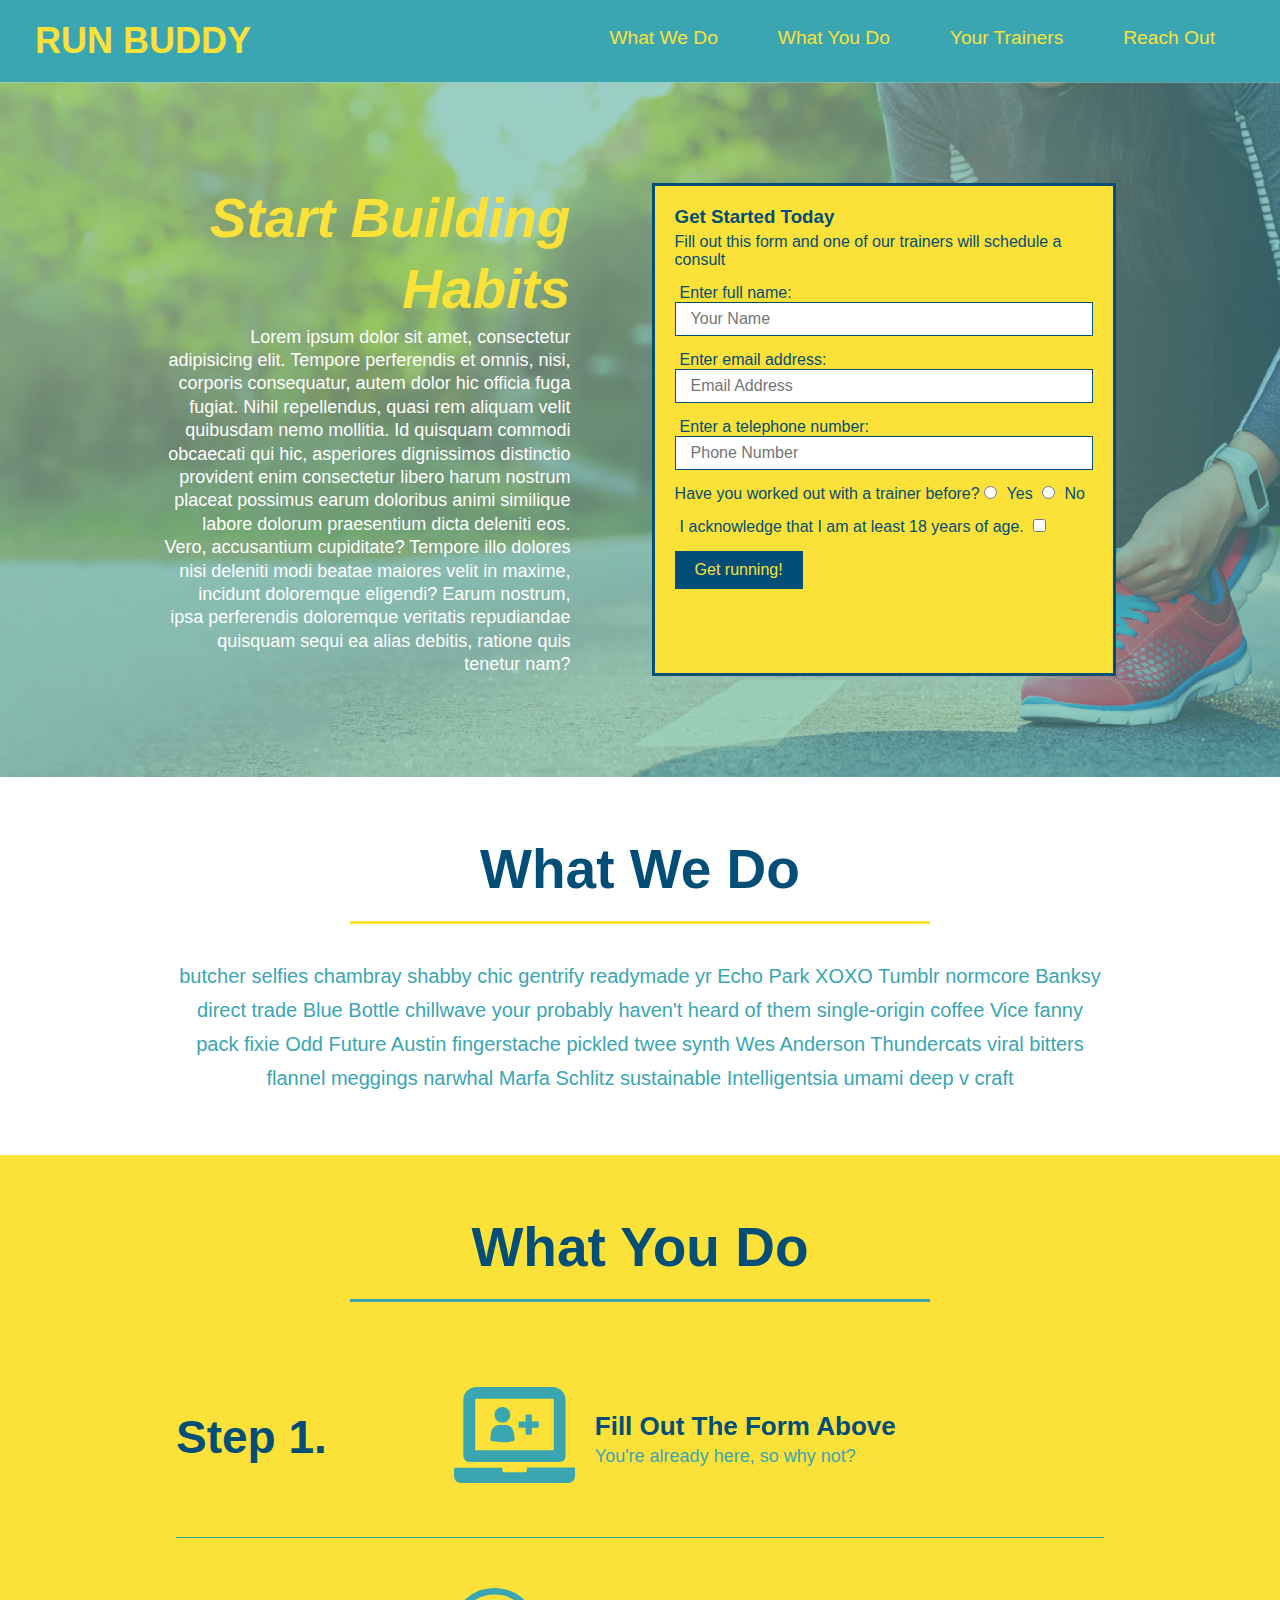
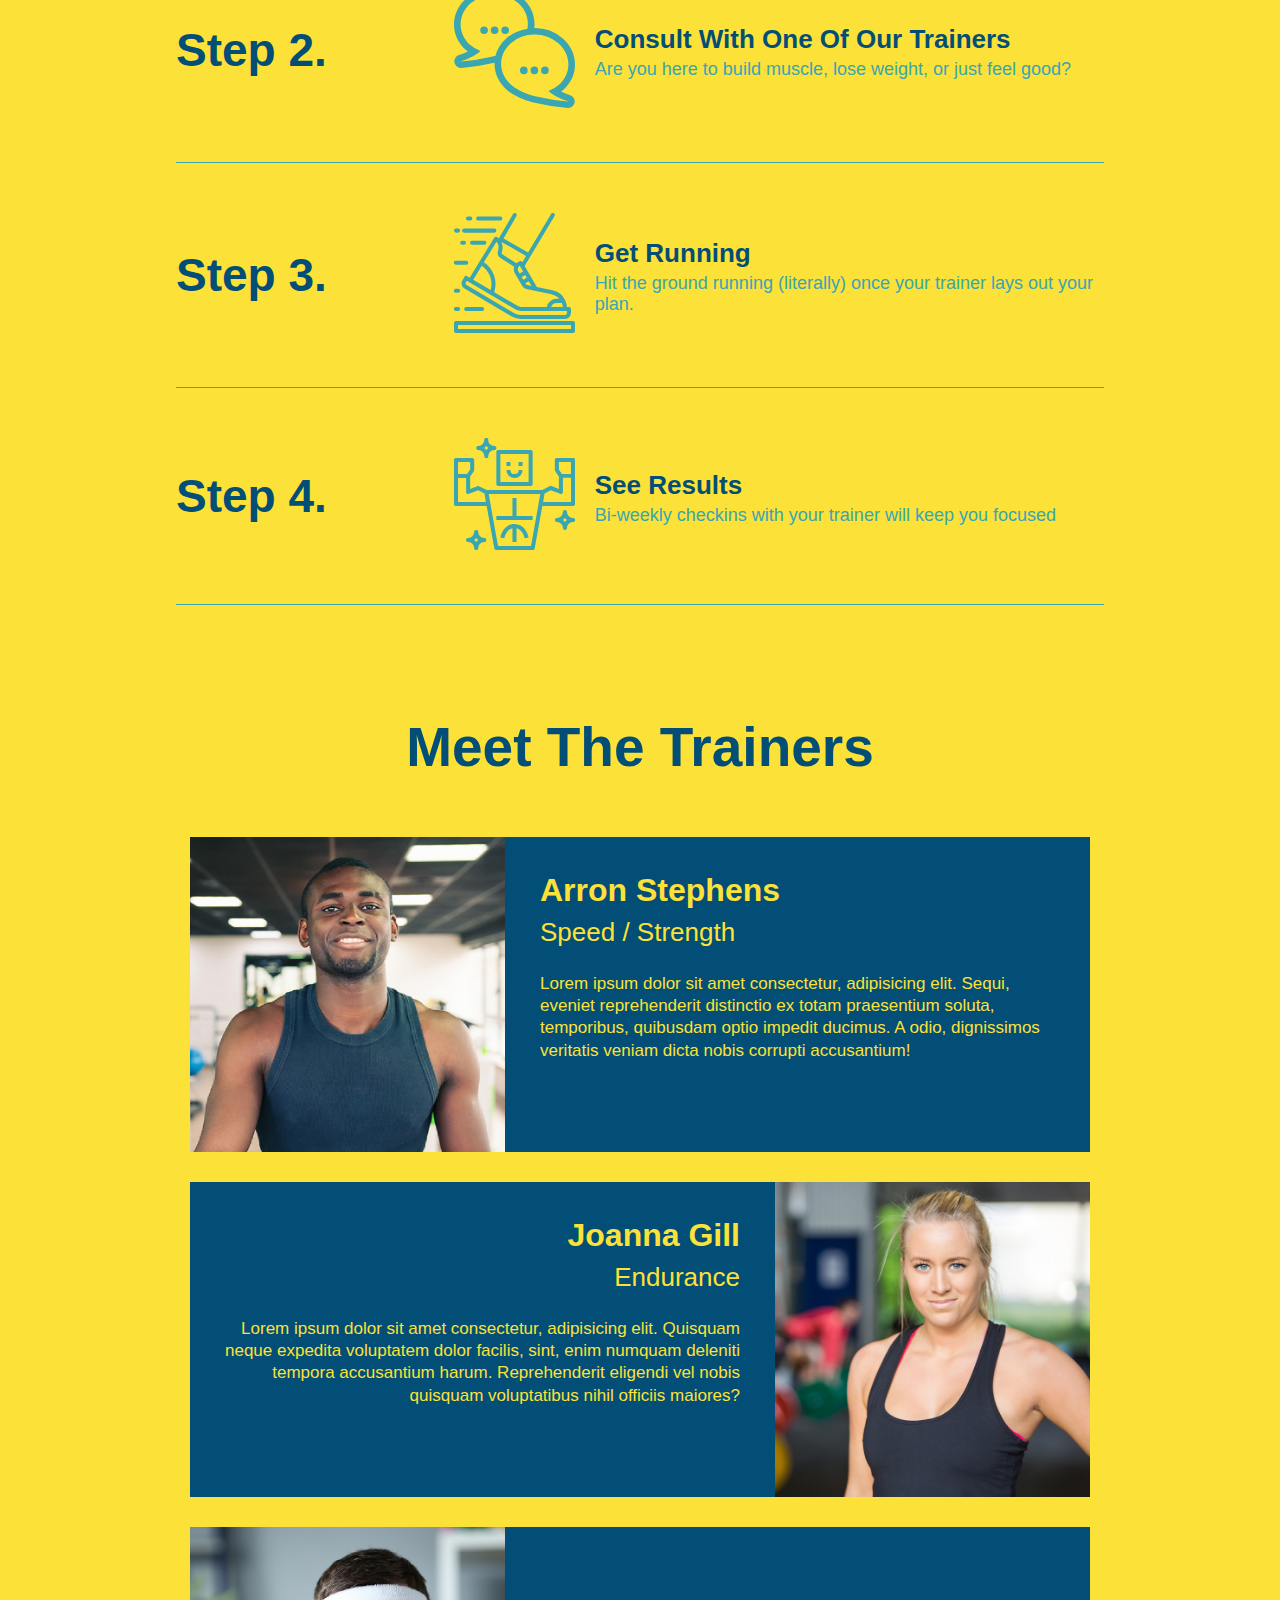
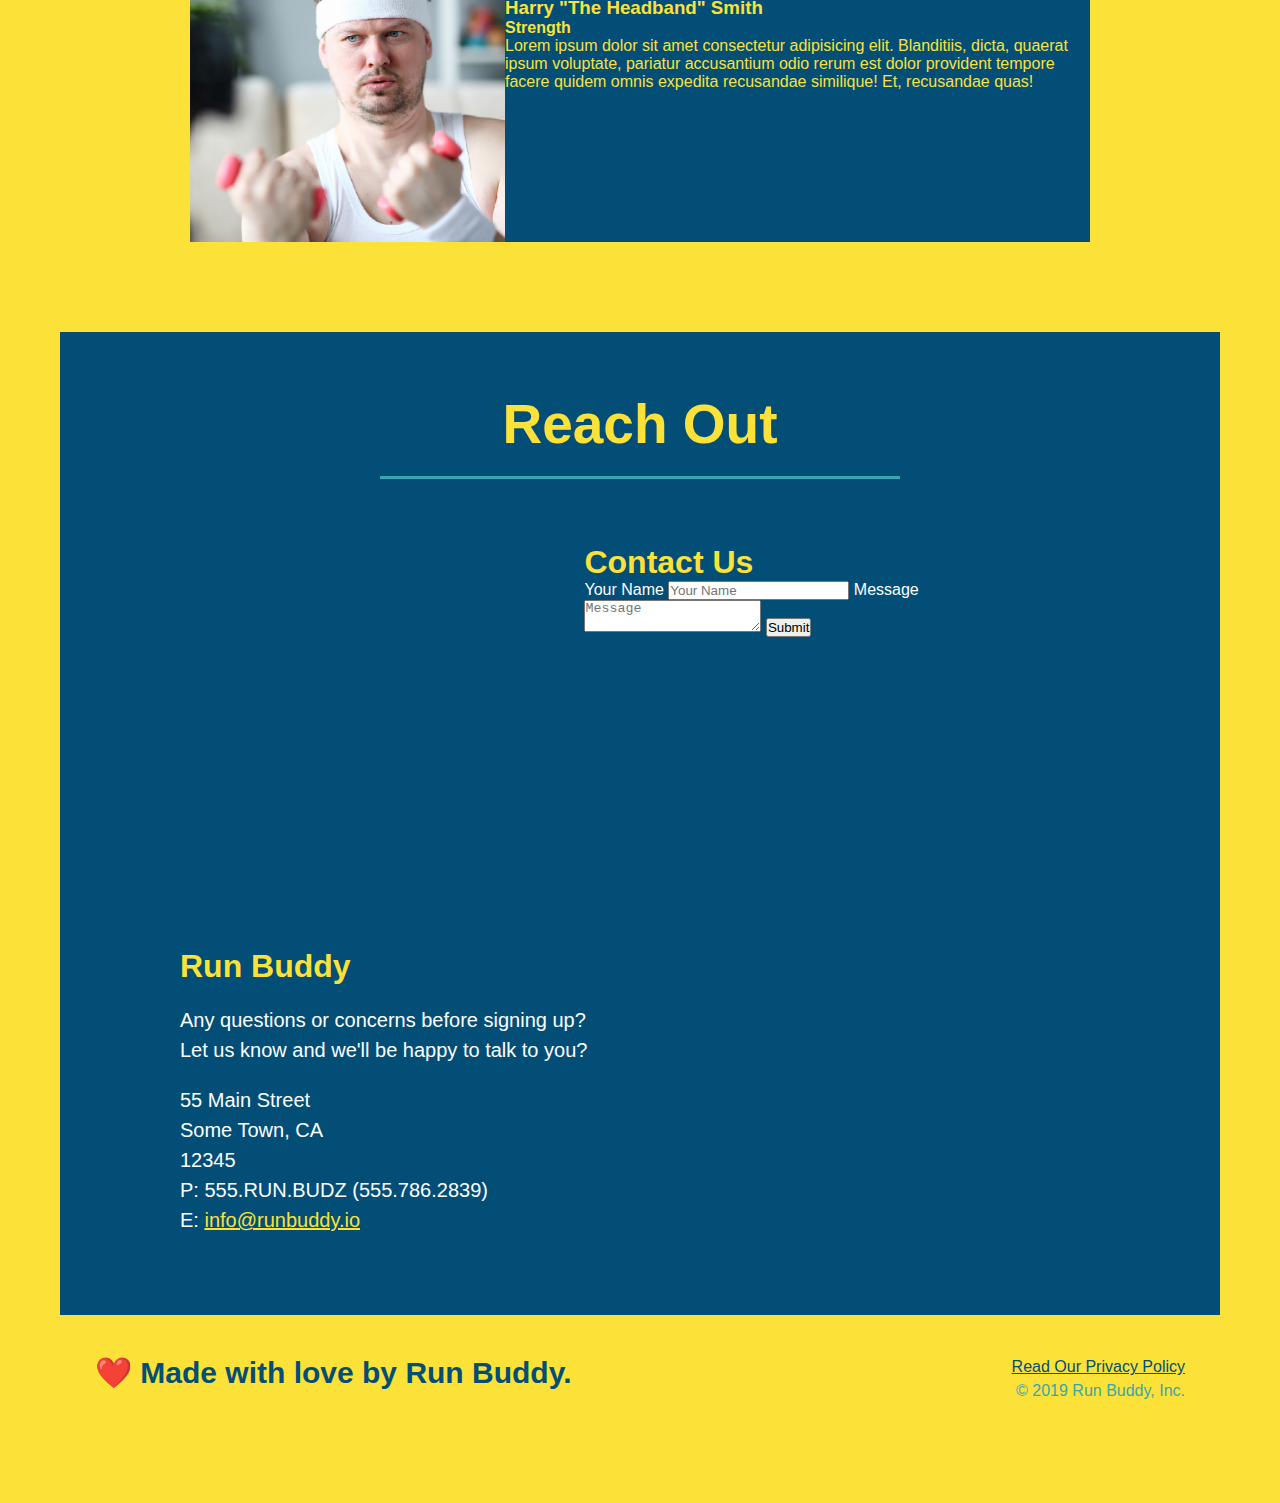
==== index.html @ f3858646 "add flexbox to the steps" ====
<!DOCTYPE html>
<html lang="en">

<head>
  <meta charset="UTF-8" />
  <title>Run Buddy</title>
  <link rel="stylesheet" href="./assets/css/style.css" />
</head>

<body>
  <!-- navigation -->
  <header>
    <h1>
      <a href="/run-buddy">RUN BUDDY</a>
    </h1>
  <nav>
  <!-- Unordered list element -->
  <ul>
    <!-- List item element-->
    <li>
      <!-- Anchor element -->
      <a href="#what-we-do">What We Do</a>
    </li>
    <li>
      <a href="#what-you-do">What You Do</a>
    </li>
    <li>
      <a href="#your-trainers">Your Trainers</a>
    </li>
    <li>
      <a href="#reach-out">Reach Out</a>
    </li>
  </ul>
  </nav>
</header>

 <!-- hero section -->
 <section class="hero">
   <div class="hero-cta">
      <h2>Start Building Habits</h2>
      <P>
        Lorem ipsum dolor sit amet, consectetur adipisicing elit. Tempore perferendis et omnis, nisi, corporis consequatur, autem dolor hic officia fuga fugiat. Nihil repellendus, quasi rem aliquam velit quibusdam nemo mollitia.
        Id quisquam commodi obcaecati qui hic, asperiores dignissimos distinctio provident enim consectetur libero harum nostrum placeat possimus earum doloribus animi similique labore dolorum praesentium dicta deleniti eos. Vero, accusantium cupiditate?
        Tempore illo dolores nisi deleniti modi beatae maiores velit in maxime, incidunt doloremque eligendi? Earum nostrum, ipsa perferendis doloremque veritatis repudiandae quisquam sequi ea alias debitis, ratione quis tenetur nam?
      </P>
   </div>
   <div class="hero-form">
     <h3>Get Started Today</h3>
     <p>Fill out this form and one of our trainers will schedule a consult</p>
     <!-- Add form element-->
     <form>
       <label for="name">Enter full name:</label>
       <input class="form-input" type="text" placeholder="Your Name" name="name" id="name" />
       <label for="email">Enter email address:</label>
       <input class="form-input" type="email" placeholder="Email Address" name="email" id="name" />
       <label for="phone">Enter a telephone number:</label>
       <input class="form-input" type="tel" placeholder="Phone Number" name="phone" id="phone" />
       <p>
         Have you worked out with a trainer before?
         <input type="radio" name="trainer-confirm" id="trainer-yes" />
         <label for="trainer-yes">Yes</label>
         <input type="radio" name="trainer-confirm" id="trainer-no" />
         <label for="trainer-no">No</label>
       </p>
       <p>
          <label for="checkbox" >
          I acknowledge that I am at least 18 years of age.
          </label>
         <input type="checkbox" name="age-consent" id="checkbox" />
       </p>
       <button type="submit">
         Get running!
       </button>
     </form>
   </div>
</section>
<!-- end hero section-->

<!-- "what we do" start -->
<section id="what-we-do" class="intro">
  <div class="flex-row">
    <h2 class=" section-title primary-border">What We Do</h2>
  </div>
  <div class="flex-row">
    <p>butcher selfies chambray shabby chic gentrify readymade yr Echo Park XOXO Tumblr normcore Banksy direct trade Blue Bottle chillwave your probably haven't heard of them single-origin coffee Vice fanny pack fixie Odd Future Austin fingerstache pickled twee synth Wes Anderson Thundercats viral bitters flannel meggings narwhal Marfa Schlitz sustainable Intelligentsia umami deep v craft</p>
  </div>
</section>
<!-- "what we do end"-->

<!-- "what you do" start -->
<section id="what-you-do" class="steps">
  <div class="flex-row">
    <h2 class="section-title secondary-border">What You Do</h2>
  </div>
  <div class="step">
    <h3>Step 1.</h3>
    <div class="step-info">
      <div class="step-img">
        <img src="./assets/images/step-1.svg" alt="" />
      </div>
      <div class="step-text">
        <h4>Fill Out The Form Above</h4>
        <p>You're already here, so why not?</p>
      </div>
    </div>  
  </div>
  <div class="step">
    <h3>Step 2.</h3>
    <div class="step-info">
      <div class="step-img">
        <img src="./assets/images/step-2.svg" alt="" />
      </div>
      <div class="step-text">
        <h4>Consult With One Of Our Trainers</h4>
        <p>Are you here to build muscle, lose weight, or just feel good?</p>
      </div>
    </div>  
  </div>
  <div class="step">
    <h3>Step 3.</h3>
    <div class="step-info">
      <div class="step-img">
        <img src="./assets/images/step-3.svg" alt="" />
      </div>
      <div class="step-text">
        <h4>Get Running</h4>
        <p>Hit the ground running (literally) once your trainer lays out your plan.</p>
      </div>
    </div>  
  </div>
  <div class="step">
    <h3>Step 4.</h3>
    <div class="step-info">
      <div class="step-img">
        <img src="./assets/images/step-4.svg" alt="" />
      </div>
      <div class="step-text">
        <h4>See Results</h4>
        <p>Bi-weekly checkins with your trainer will keep you focused</p>
      </div>
    </div>  
  </div>
<!--"what you do" end -->

<!-- "meet the trainers" start -->
<section id="your-trainers" class="trainers">
  <div class="flex-row">
    <h2 class="section-title primary-border">Meet The Trainers</h2>
  </div>
  <!-- first trainer bio-->
  <article class="trainer">
    <img src="./assets/images/trainer-1.jpg" alt="Arron Stephens in his workout clothes, ready to pump iron" />
    <div class="trainer-bio text-left">
      <h3>Arron Stephens</h3>
      <h4>Speed / Strength</h4>
      <p>
       Lorem ipsum dolor sit amet consectetur, adipisicing elit. Sequi, eveniet reprehenderit distinctio ex totam praesentium soluta, temporibus, quibusdam optio impedit ducimus. A odio, dignissimos veritatis veniam dicta nobis corrupti accusantium!
      </p>
    </div>
  </article>
  <!--second trainer bio-->
  <article class="trainer">
    <div class="trainer-bio text-right">
      <h3>Joanna Gill</h3>
      <h4>Endurance</h4>
      <p>
        Lorem ipsum dolor sit amet consectetur, adipisicing elit. Quisquam neque expedita voluptatem dolor facilis, sint, enim numquam deleniti tempora accusantium harum. Reprehenderit eligendi vel nobis quisquam voluptatibus nihil officiis maiores?
      </p>
    </div>
    <img src="./assets/images/trainer-2.jpg" alt="Joanna Gill cooling off after a workout" />
  </article>
  <!-- third trainer bio-->
  <article class="trainer">
    <img src="assets/images/trainer-3.jpg" alt="Harry Smith wearing a headband and lifting comically small pink weights" />
    <div class="trainer-bio text-left"></div>
    <h3>Harry "The Headband" Smith</h3>
    <h4>Strength</h4>
    <p>
      Lorem ipsum dolor sit amet consectetur adipisicing elit. Blanditiis, dicta, quaerat ipsum voluptate, pariatur accusantium odio rerum est dolor provident tempore facere quidem omnis expedita recusandae similique! Et, recusandae quas!
    </p>
  </article>
</section>

<!-- "reach out" section -->
<section id="reach-out" class="contact">
  <div class="flex-row">
    <h2 class="section-title secondary-border">Reach Out</h2>
  </div>
  <div class="contact-info">
    <iframe 
      src="https://www.google.com/maps/embed?pb=!1m18!1m12!1m3!1d3113.317023880834!2d-104.70281288433263!3d38.71052986554179!2m3!1f0!2f0!3f0!3m2!1i1024!2i768!4f13.1!3m3!1m2!1s0x87136a868938e4c7%3A0x5a115a89c3f8b7f3!2s8347%20Dassel%20Dr%2C%20Fountain%2C%20CO%2080817!5e0!3m2!1sen!2sus!4v1619110590365!5m2!1sen!2sus"
      style="border:0;"
      allowfullscreen=""
      loading="lazy">
    </iframe>
    <div  class="contact-form">
      <h3>Contact Us</h3>
      <form>
        <label for="contact-name">Your Name</label>
        <input type="text" id="contact-name" placeholder="Your Name" />

        <label for="contact-message">Message</label>
        <textarea id="contact-name" placeholder="Message"></textarea>

        <button type="submit">Submit</button>
      </form>
    </div>
    <div>
      <h3>Run Buddy</h3>
      <p>
        Any questions or concerns before signing up?
        <br />
        Let us know and we'll be happy to talk to you?
      </p>
      <address>
        55 Main Street <br />
        Some Town, CA <br />
        12345 <br />
        P: 555.RUN.BUDZ (555.786.2839) <br />
        E: <a href="mailto:info@runbuddy.io">info@runbuddy.io</a>
      </address>
    </div>
  </div>
</section>

  <!-- footer -->
  <footer>
    <h2>❤️ Made with love by Run Buddy.</h2>
    <div>
      <a href="./privacy-policy.html">Read Our Privacy Policy</a><br/>
      &copy; 2019 Run Buddy, Inc.
    </div>
  </footer>
</body>

</html>
---- assets/css/style.css ----
* {
    margin: 0;
    padding: 0;
    box-sizing: border-box;
}

body {
    color: #39a6b2;
    font-family: Helvetica, Arial, sans-serif;
}

/* apply styles to <header> */
header{
    padding: 20px 35px;
    background-color: #39a6b2;
    display: flex;
    justify-content: space-between;
    flex-wrap: wrap;
}

header h1 {
    font-weight: bold;
    font-size: 36px;
    color: #fce138;
    margin: 0;
}

header a {
    text-decoration: none;
    color: #fce138;
}

header nav {
    margin: 7px 0;
}

header nav ul {
    display: flex;
    flex-wrap: wrap;
    justify-content: space-between;
    align-items: center;
    list-style: none;
}

header nav ul li a {
    margin: 0 30px;
    font-weight: lighter;
    font-size: 1.5vw;
}

footer {
    background: #fce138;
    width: 100%;
    padding: 40px 35px;
    display: flex;
    justify-content: space-between;
    flex-wrap: wrap;
}

footer h2 {
    color: #024e76;
    font-size: 30px;
    margin: 0;
}

footer div {
    line-height: 1.5;
    text-align: right;
}

footer a {
    color: #024e76;
}

section {
    padding: 60px;
}

/* Hero Styles Start */
.hero {
    background-image: url("../images/hero-bg.jpg");
    background-size: cover;
    background-position: center;
    display: flex;
    justify-content: center;
    flex-wrap: wrap;
}

.hero-cta {
    width: 35%;
    text-align: right;
    margin: 3.5%;
    color: #fff;
    font-size: 18px;
    line-height: 1.3;
}

.hero-cta h2 {
    font-style: italic;
    font-size: 55px;
    color: #fce138;
}

.hero-form {
    border: solid 3px #024e76;
    background-color: #fce138;
    color: #024e76;
    padding: 20px;
    width: 40%;
    margin: 3.5%;
}

.hero-form h3 {
    size: 24px;
    margin: 0px;
}

.hero-form p {
    margin: 5px 0 15px 0px;
}

.form-input {
    border: 1px solid #024e76;
    display: block;
    padding: 7px 15px;
    font-size: 16px;
    color: #024e76;
    width: 100%;
    margin-bottom: 15px;
}

.hero-form label {
    margin: 0 5px;
}

.hero-form button {
    color: #fce138;
    background-color: #024e76;
    border: none;
    padding: 10px 20px;
    font-size: 16px;
}
/* Hero Style End */

/* What We Do Styles Start */

.intro p {
    line-height: 1.7;
    color: #39a6b2;
    width: 80%;
    font-size: 20px;
    margin: 0 auto;
    text-align: center;
}

/* What We Do Style End */

/* What You Do Style Start */

.steps {
    background: #fce138;
}

.step {
    margin: 50px auto;
    padding-bottom: 50px;
    width: 80%;
    border-bottom: 1px solid #39a6b2;
    display: flex;
    flex-wrap: wrap;
    align-items: center;
    justify-content: space-between;
}

.step h3 {
    color: #024e76;
    font-size: 46px;
    flex: 1 30%
}

.step-info {
    flex: 2 70%;
    display: flex;
    flex-wrap: wrap;
    align-items: center;
}

.step-img {
    flex: 1 12%;
    margin-right: 20px;
}

.step-img img {
    max-width: 100%;
}

.step-text {
    flex: 12;
}

.step-text p {
    color: #39a6b2;
    font-size: 18px;
}

.step-text h4 {
    font-size: 26px;
    line-height: 1.5;
    color: #024e76;
}

/* WHAT YOU DO STYLES END */

.section-title {
    font-size: 55px;
    border-bottom: 3px solid;
    color: #024e76;
    padding-bottom: 20px;
    text-align: center;
    margin: 0 auto 35px auto;
    width: 50%;
}

.primary-border {
    border-color: #fce138;
}

.secondary-border {
    border-color: #39a6b2;
}

.trainers {

}

.trainer {
    width: 900px;
    margin: 0 auto 30px auto;
    background: #024e76;
    color: #fce138;
    overflow: auto;
}

.trainer img {
    width: 35%;
    float: left;
}

.trainer-bio {
    padding: 35px;
    float: left;
    width: 65%;
}

.trainer-bio h3 {
    font-size: 32px;
    margin-bottom: 8px;
}

.trainer-bio h4 {
    font-weight: lighter;
    font-size: 26px;
    margin-bottom: 25px;
}

.trainer-bio p {
    font-size: 17px;
    line-height: 1.3;
}

.text-left {
    text-align: left;
}

.text-right {
    text-align: right;
}

.flex-row {
    display: flex;
}

/* REACH OUT Styles Start */

.contact {
    background: #024e76;
}

.contact h2 {
    color: #fce138;
}

.contact-info iframe {
    width: 400px;
    height: 400px;
}

.contact-info div {
    width: 410px;
    display: inline-block;
    vertical-align: top;
    text-align: left;
    margin: 30px 0 0 60px;
    color: white;
}

.contact-info h3 {
    color: #fce138;
    font-size: 32px;
}

.contact-info p, 
.contact-info address {
    margin: 20px 0;
    line-height: 1.5;
    font-size: 20px;
    font-style: normal;
}

.contact-info a {
    color: #fce138;
}

/* REACH OUT Styles End */
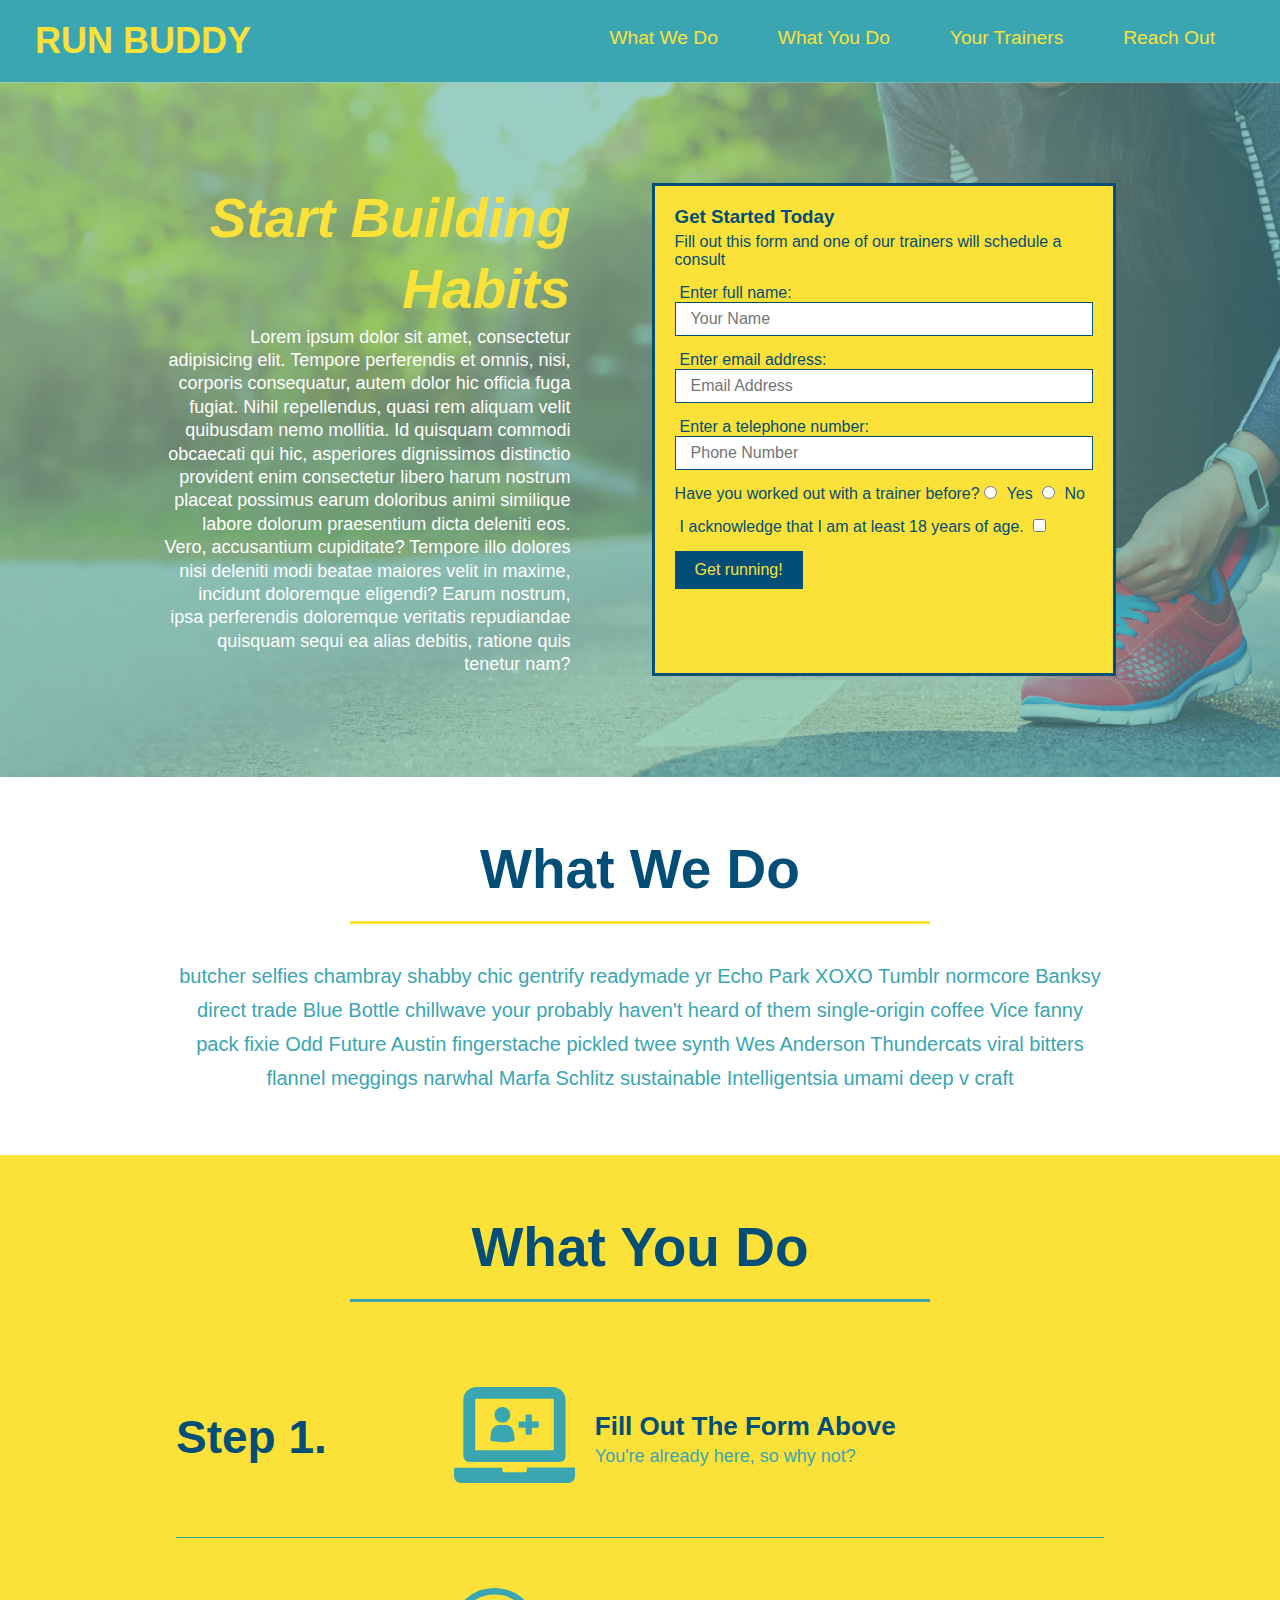
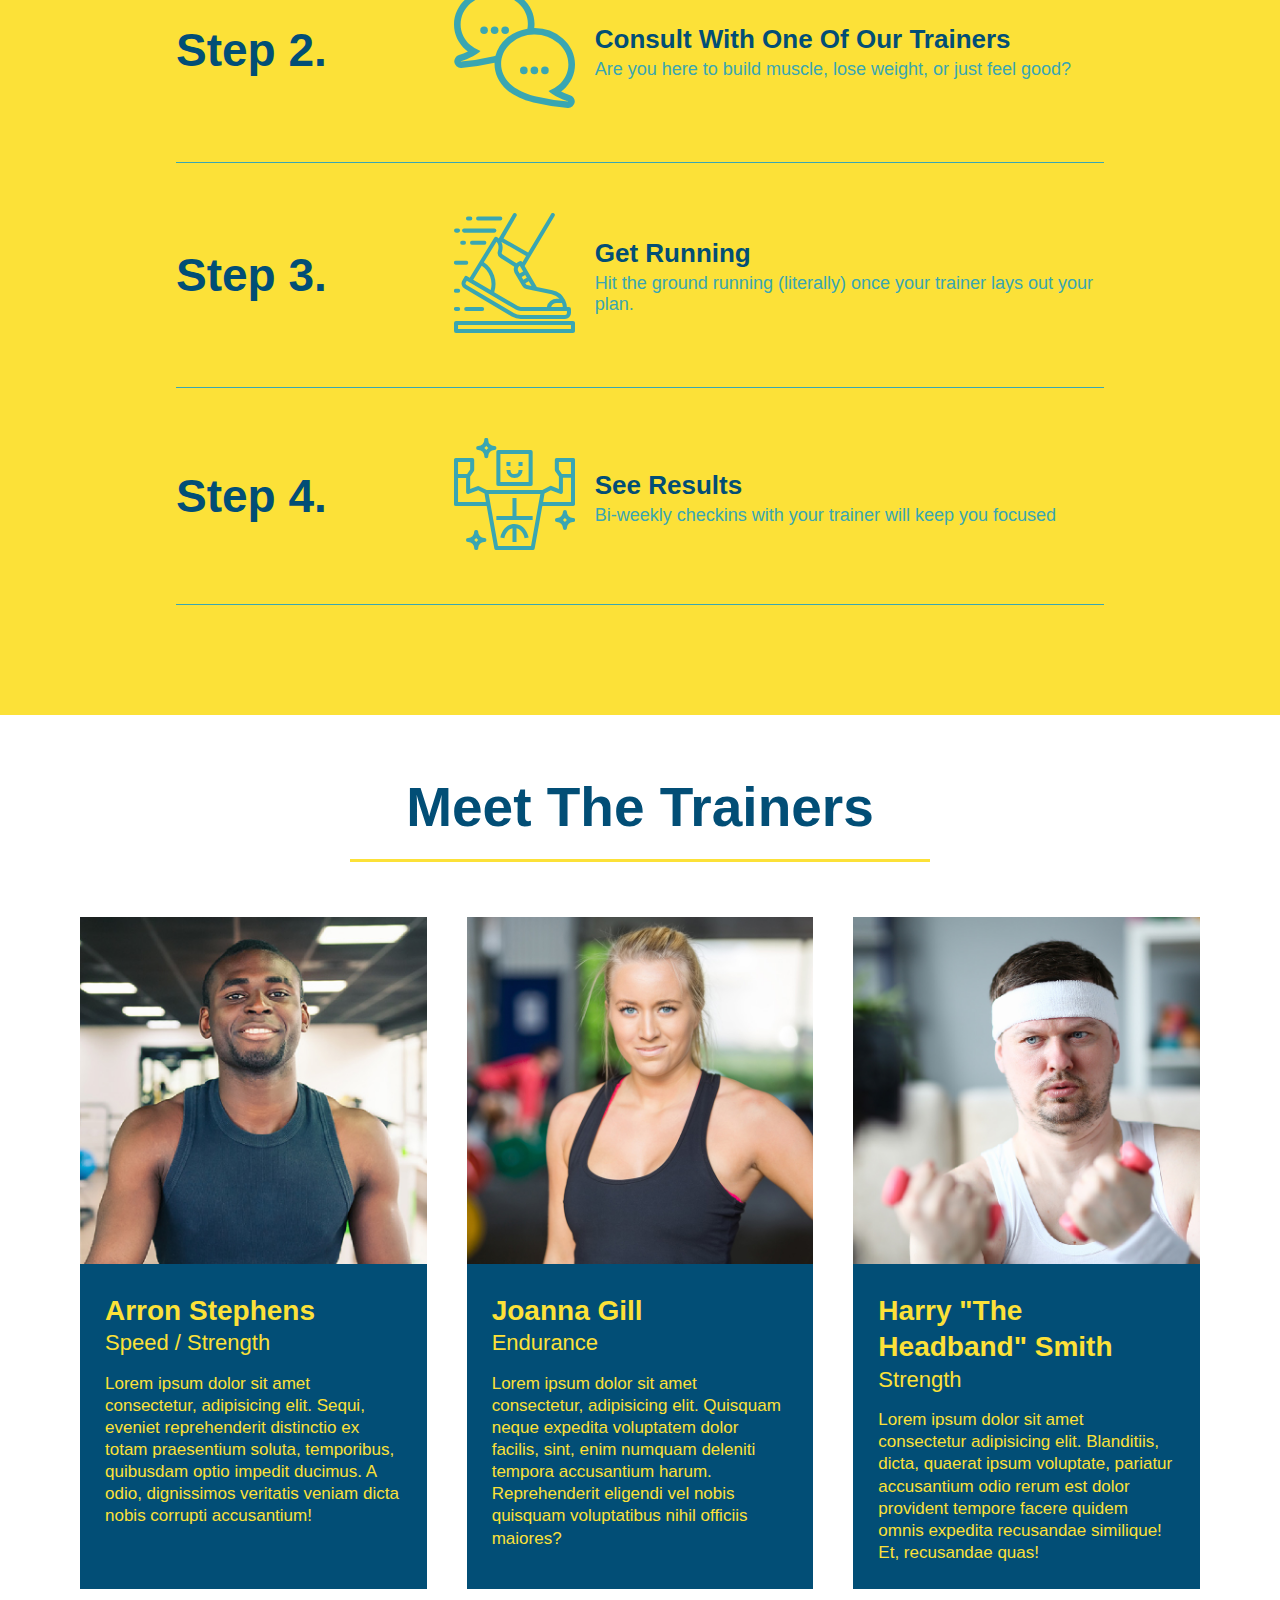
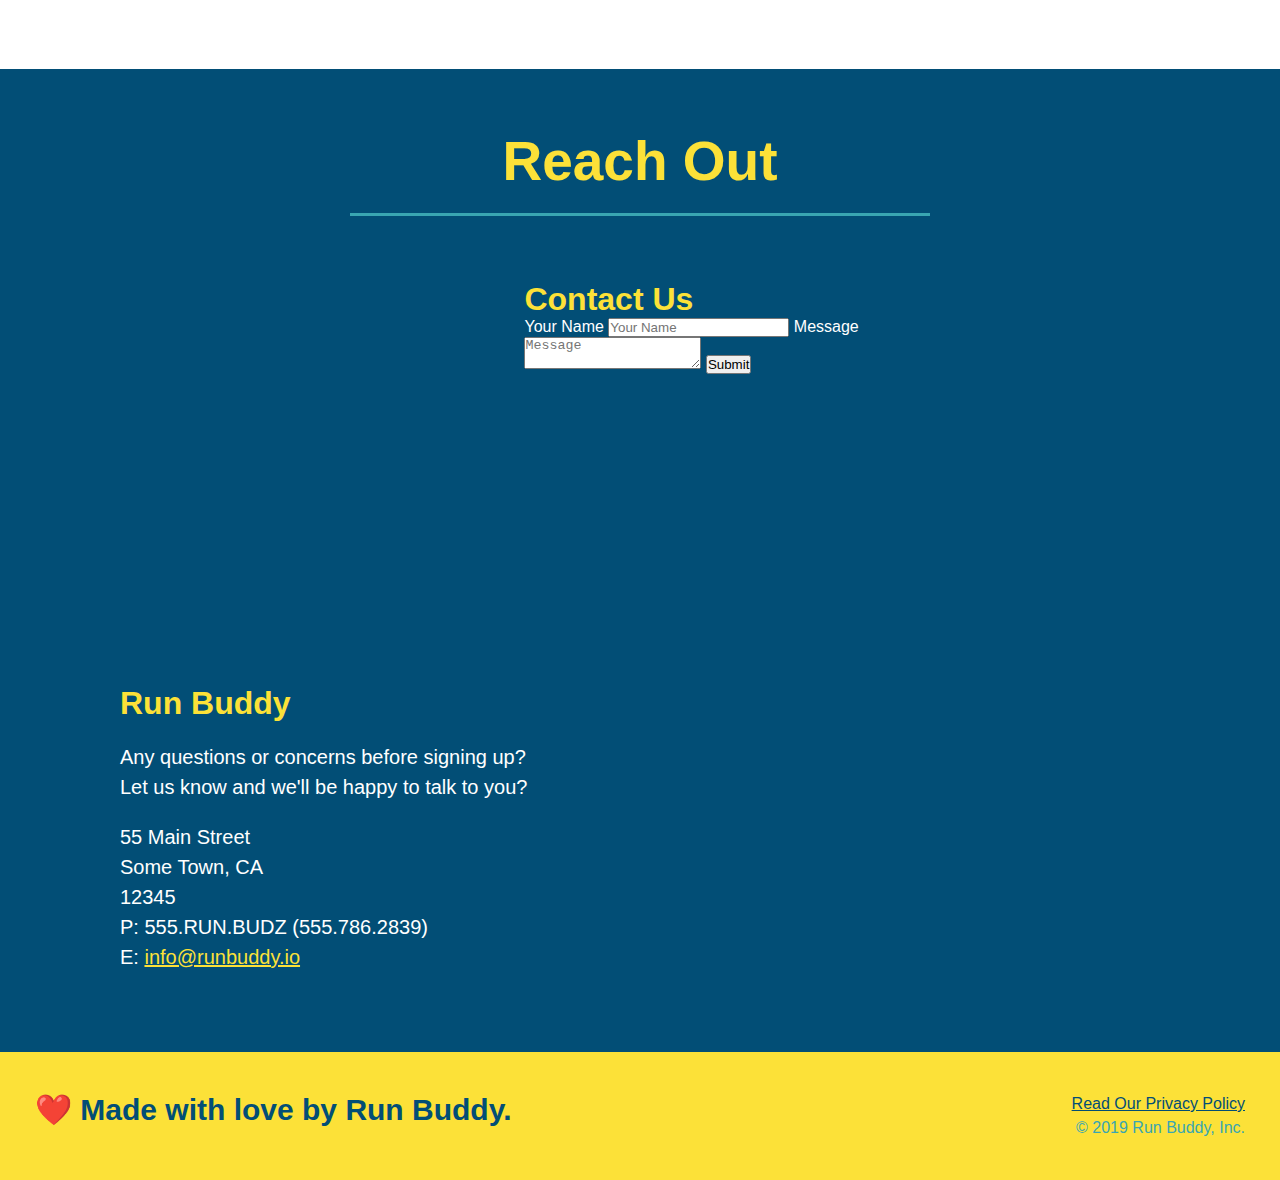
==== commit 8491a077: "add flexbox to the trainers" ====
--- a/index.html
+++ b/index.html
@@ -140,46 +140,53 @@
       </div>
     </div>  
   </div>
+</section>
 <!--"what you do" end -->
 
 <!-- "meet the trainers" start -->
-<section id="your-trainers" class="trainers">
+<section id="your-trainers">
   <div class="flex-row">
     <h2 class="section-title primary-border">Meet The Trainers</h2>
   </div>
+
+  <div class="trainers">
   <!-- first trainer bio-->
-  <article class="trainer">
-    <img src="./assets/images/trainer-1.jpg" alt="Arron Stephens in his workout clothes, ready to pump iron" />
-    <div class="trainer-bio text-left">
-      <h3>Arron Stephens</h3>
-      <h4>Speed / Strength</h4>
-      <p>
-       Lorem ipsum dolor sit amet consectetur, adipisicing elit. Sequi, eveniet reprehenderit distinctio ex totam praesentium soluta, temporibus, quibusdam optio impedit ducimus. A odio, dignissimos veritatis veniam dicta nobis corrupti accusantium!
+    <article class="trainer">
+      <img src="./assets/images/trainer-1.jpg" alt="Arron Stephens in his workout clothes, ready to pump iron" />
+      <div class="trainer-bio">
+        <h3 class="trainer-name">Arron Stephens</h3>
+        <h4 class="trainer-role">Speed / Strength</h4>
+        <p>
+          Lorem ipsum dolor sit amet consectetur, adipisicing elit. Sequi, eveniet reprehenderit distinctio ex totam praesentium soluta, temporibus, quibusdam optio impedit ducimus. A odio, dignissimos veritatis veniam dicta nobis corrupti accusantium!
+        </p>
+      </div>
+    </article>
+
+  <!--second trainer bio-->
+    <article class="trainer">
+      <img src="./assets/images/trainer-2.jpg" alt="Joanna Gill cooling off after a workout" />
+      <div class="trainer-bio">
+        <h3 class="trainer-name">Joanna Gill</h3>
+        <h4 class="trainer-role">Endurance</h4>
+        <p>
+          Lorem ipsum dolor sit amet consectetur, adipisicing elit. Quisquam neque expedita voluptatem dolor facilis, sint, enim numquam deleniti tempora accusantium harum. Reprehenderit eligendi vel nobis quisquam voluptatibus nihil officiis maiores?
+        </p>
+      </div>
+   </article>
+
+  <!-- third trainer bio-->
+   <article class="trainer">
+     <img src="assets/images/trainer-3.jpg" alt="Harry Smith wearing a headband and lifting comically small pink weights" />
+     <div class="trainer-bio">
+       <h3 class="trainer-name">Harry "The Headband" Smith</h3>
+       <h4 class="trainer-role">Strength</h4>
+       <p>
+         Lorem ipsum dolor sit amet consectetur adipisicing elit. Blanditiis, dicta, quaerat ipsum voluptate, pariatur accusantium odio rerum est dolor provident tempore facere quidem omnis expedita recusandae similique! Et, recusandae quas!
       </p>
-    </div>
-  </article>
-  <!--second trainer bio-->
-  <article class="trainer">
-    <div class="trainer-bio text-right">
-      <h3>Joanna Gill</h3>
-      <h4>Endurance</h4>
-      <p>
-        Lorem ipsum dolor sit amet consectetur, adipisicing elit. Quisquam neque expedita voluptatem dolor facilis, sint, enim numquam deleniti tempora accusantium harum. Reprehenderit eligendi vel nobis quisquam voluptatibus nihil officiis maiores?
-      </p>
-    </div>
-    <img src="./assets/images/trainer-2.jpg" alt="Joanna Gill cooling off after a workout" />
-  </article>
-  <!-- third trainer bio-->
-  <article class="trainer">
-    <img src="assets/images/trainer-3.jpg" alt="Harry Smith wearing a headband and lifting comically small pink weights" />
-    <div class="trainer-bio text-left"></div>
-    <h3>Harry "The Headband" Smith</h3>
-    <h4>Strength</h4>
-    <p>
-      Lorem ipsum dolor sit amet consectetur adipisicing elit. Blanditiis, dicta, quaerat ipsum voluptate, pariatur accusantium odio rerum est dolor provident tempore facere quidem omnis expedita recusandae similique! Et, recusandae quas!
-    </p>
-  </article>
-</section>
+    </article>
+  </div>
+</section>
+<!-- meet the trainers end-->
 
 <!-- "reach out" section -->
 <section id="reach-out" class="contact">
--- a/assets/css/style.css
+++ b/assets/css/style.css
@@ -229,43 +229,44 @@
     border-color: #39a6b2;
 }
 
+/* Meet The Trainers Start */
+
 .trainers {
-
+    width: 100%;
+    margin: 0 auto;
+    display: flex;
+    flex-wrap: wrap;
+    justify-content: space-around;
 }
 
 .trainer {
-    width: 900px;
-    margin: 0 auto 30px auto;
+    margin: 20px;
     background: #024e76;
     color: #fce138;
-    overflow: auto;
+    flex: 1;
 }
 
 .trainer img {
-    width: 35%;
-    float: left;
+    width: 100%;
 }
 
 .trainer-bio {
-    padding: 35px;
-    float: left;
-    width: 65%;
+    padding: 25px;
+    line-height: 1.3;
 }
 
 .trainer-bio h3 {
-    font-size: 32px;
-    margin-bottom: 8px;
+    font-size: 28px;
 }
 
 .trainer-bio h4 {
     font-weight: lighter;
-    font-size: 26px;
-    margin-bottom: 25px;
+    font-size: 22px;
+    margin-bottom: 15px;
 }
 
 .trainer-bio p {
     font-size: 17px;
-    line-height: 1.3;
 }
 
 .text-left {
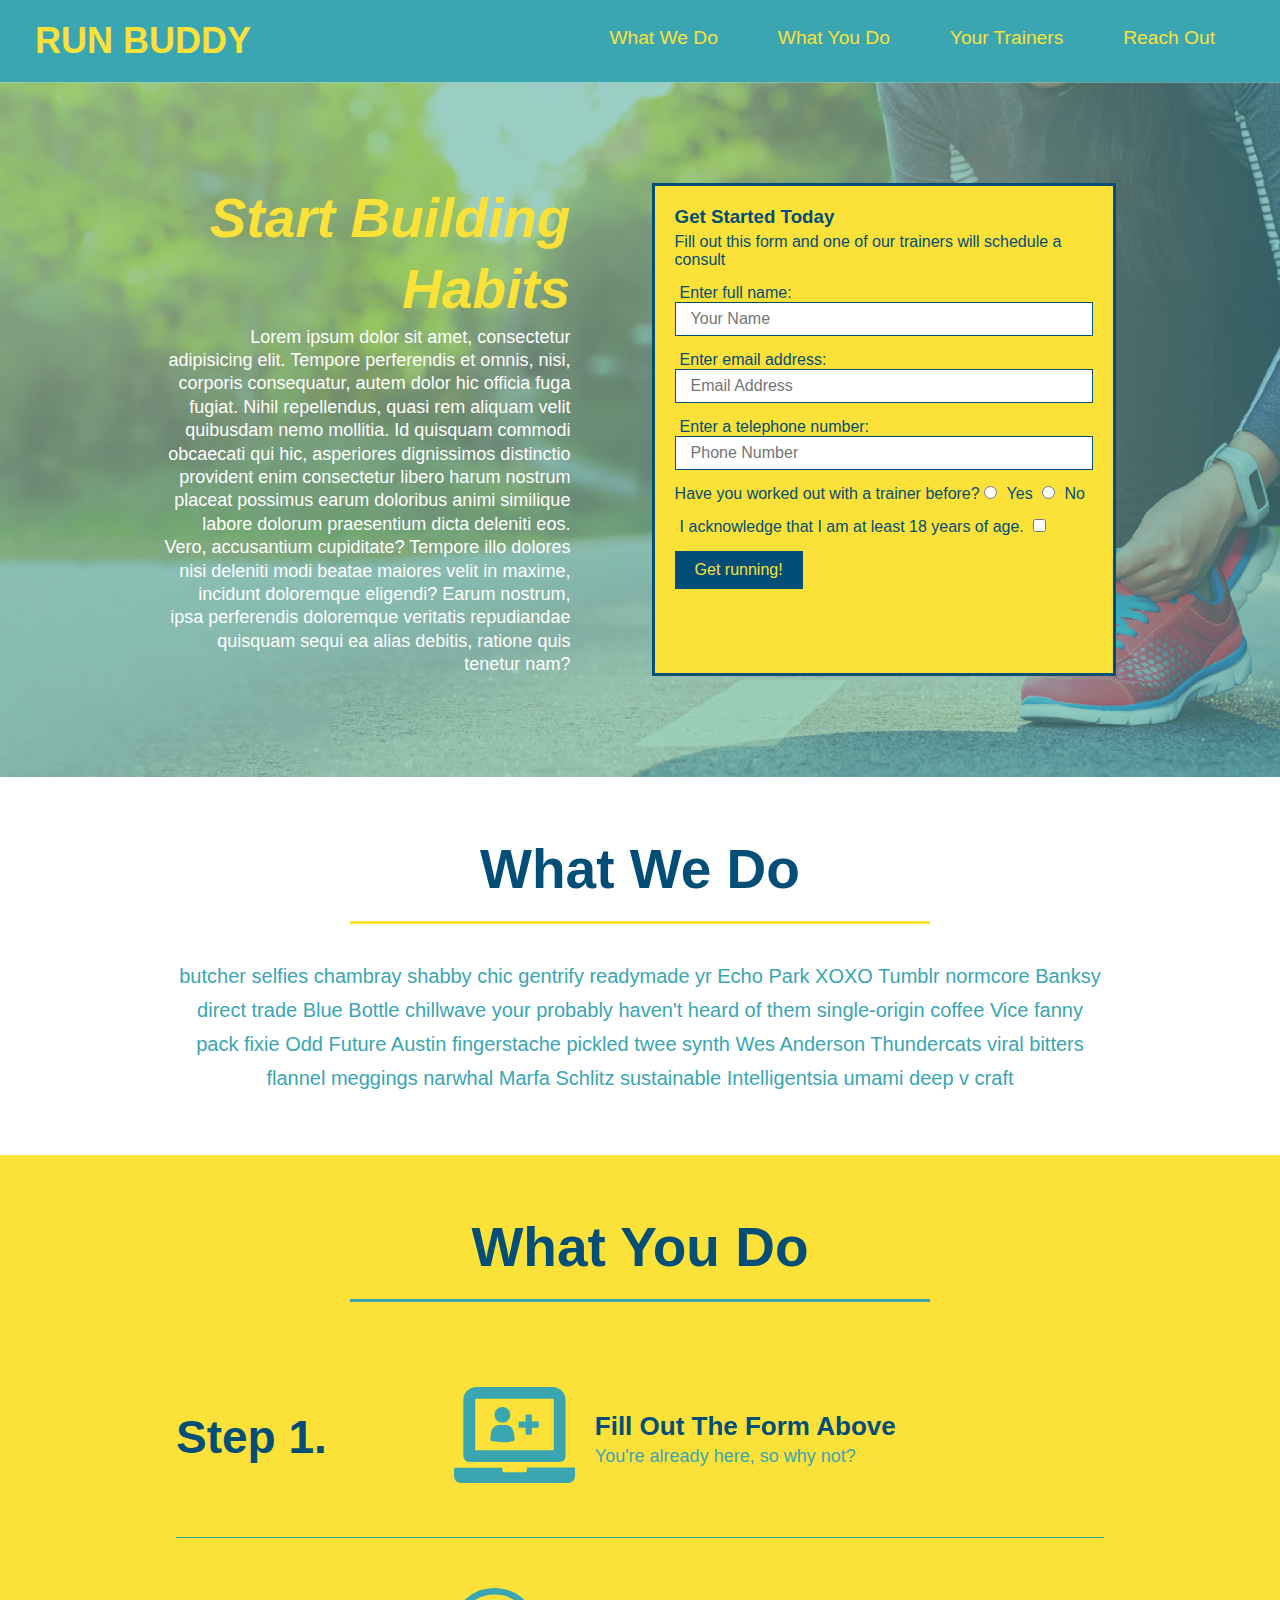
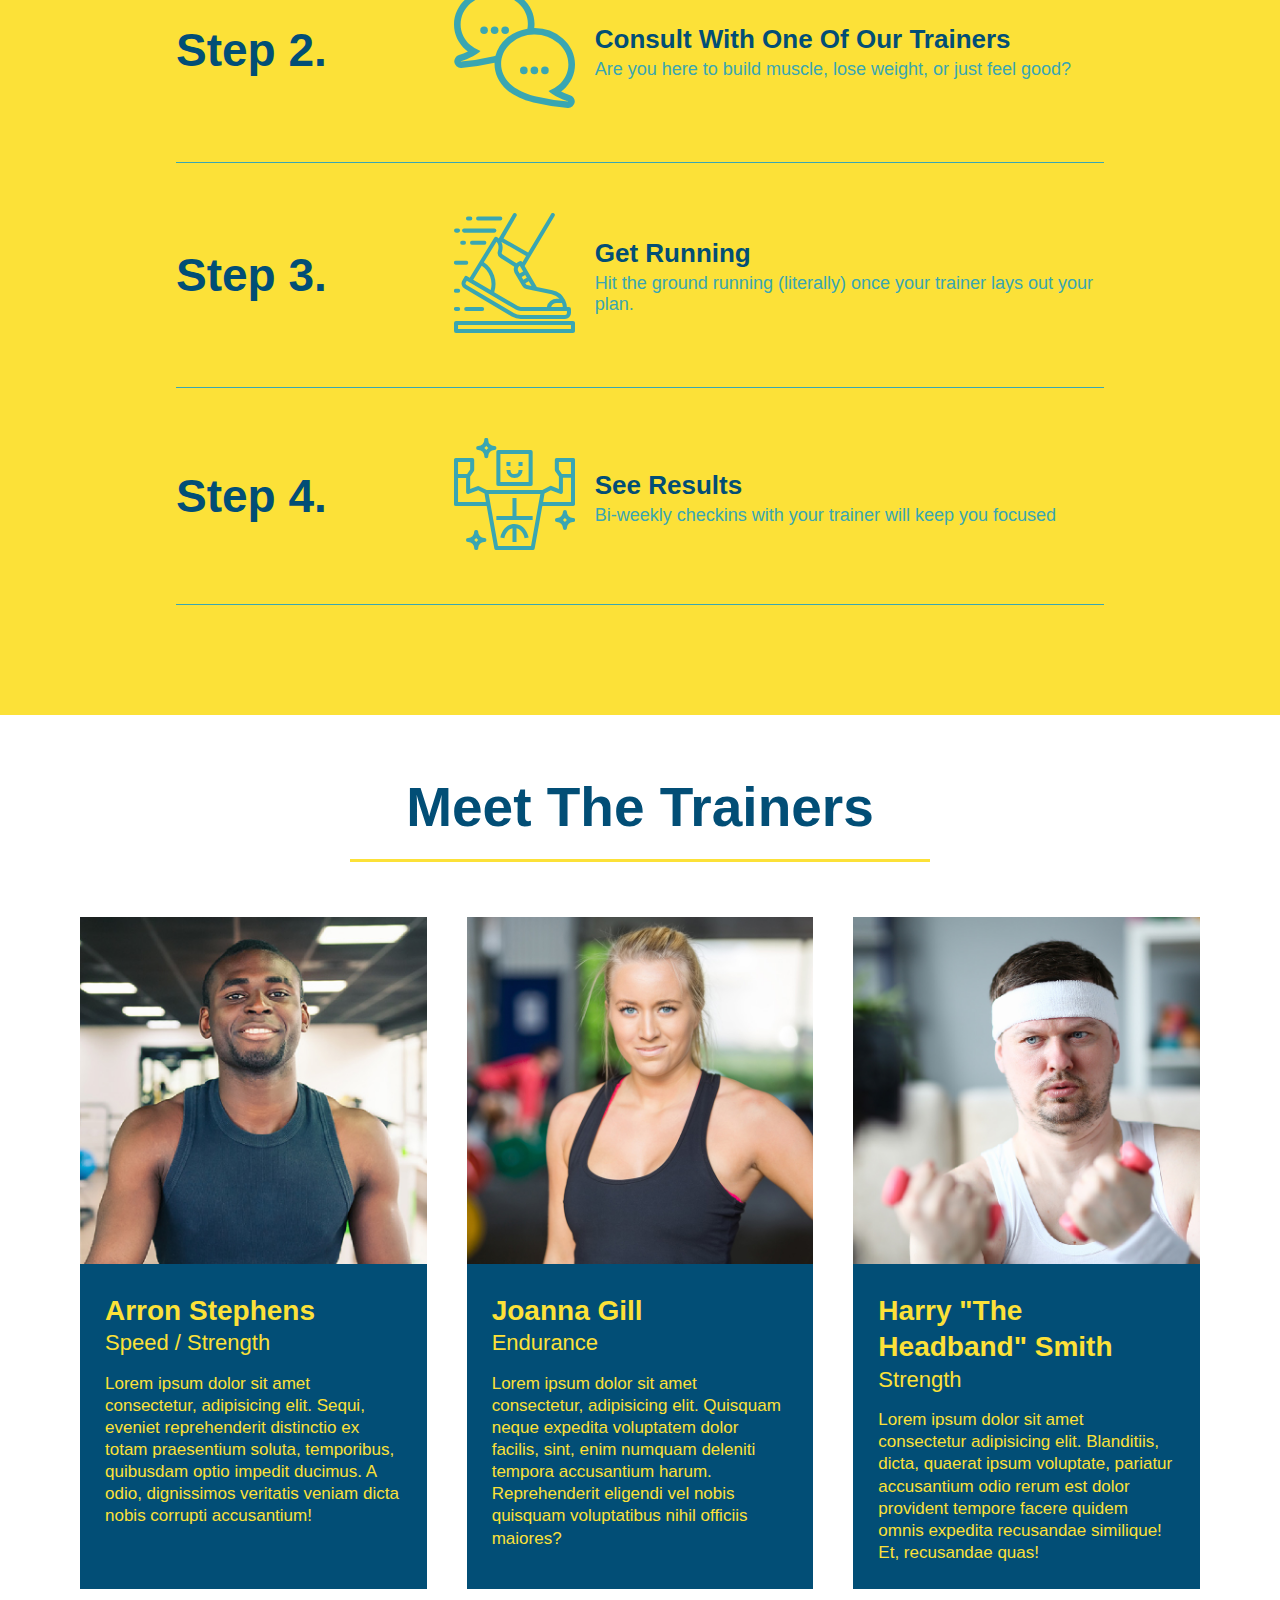
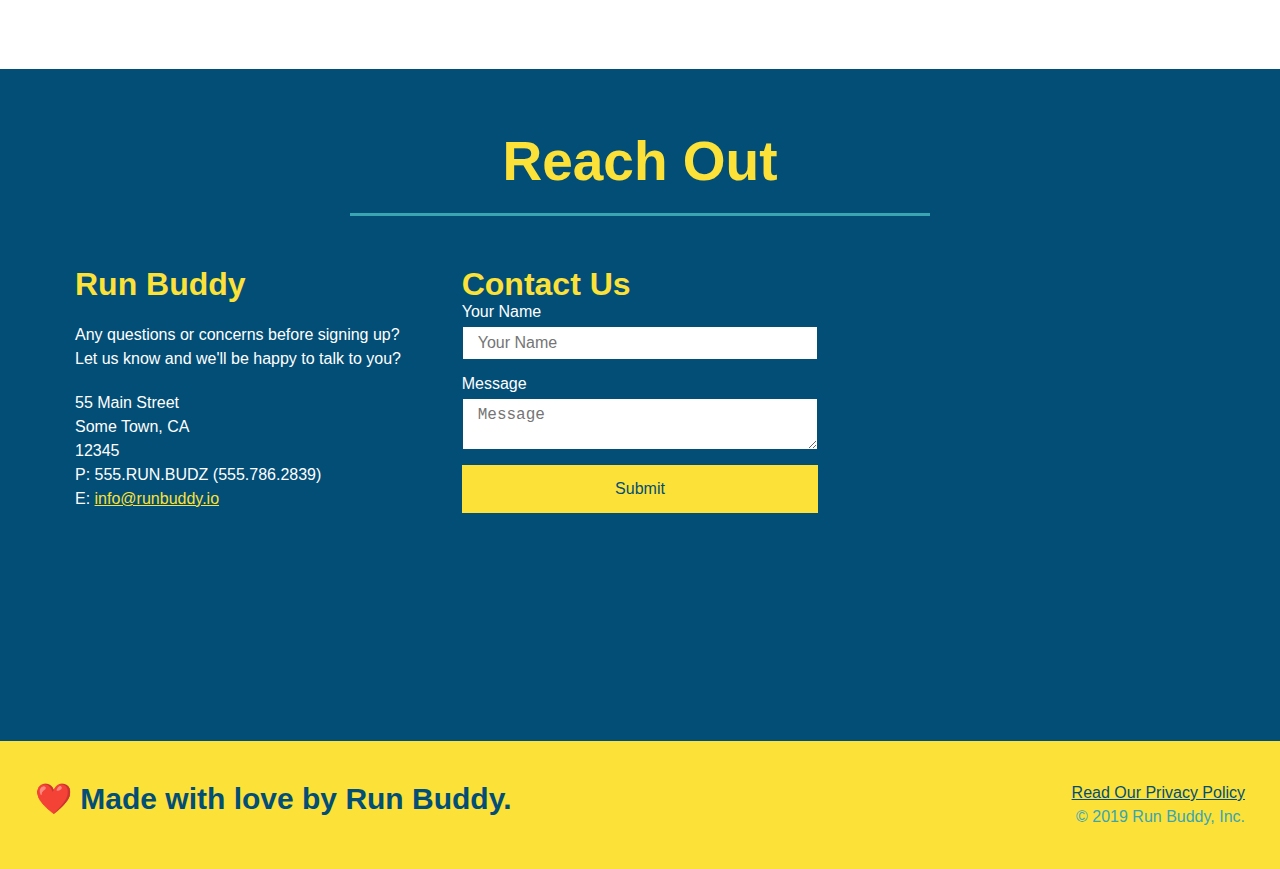
==== commit 05a10796: "added flexbox to reach out section" ====
--- a/index.html
+++ b/index.html
@@ -188,30 +188,13 @@
 </section>
 <!-- meet the trainers end-->
 
-<!-- "reach out" section -->
+<!-- "reach out" section start -->
 <section id="reach-out" class="contact">
   <div class="flex-row">
     <h2 class="section-title secondary-border">Reach Out</h2>
   </div>
+
   <div class="contact-info">
-    <iframe 
-      src="https://www.google.com/maps/embed?pb=!1m18!1m12!1m3!1d3113.317023880834!2d-104.70281288433263!3d38.71052986554179!2m3!1f0!2f0!3f0!3m2!1i1024!2i768!4f13.1!3m3!1m2!1s0x87136a868938e4c7%3A0x5a115a89c3f8b7f3!2s8347%20Dassel%20Dr%2C%20Fountain%2C%20CO%2080817!5e0!3m2!1sen!2sus!4v1619110590365!5m2!1sen!2sus"
-      style="border:0;"
-      allowfullscreen=""
-      loading="lazy">
-    </iframe>
-    <div  class="contact-form">
-      <h3>Contact Us</h3>
-      <form>
-        <label for="contact-name">Your Name</label>
-        <input type="text" id="contact-name" placeholder="Your Name" />
-
-        <label for="contact-message">Message</label>
-        <textarea id="contact-name" placeholder="Message"></textarea>
-
-        <button type="submit">Submit</button>
-      </form>
-    </div>
     <div>
       <h3>Run Buddy</h3>
       <p>
@@ -219,6 +202,7 @@
         <br />
         Let us know and we'll be happy to talk to you?
       </p>
+
       <address>
         55 Main Street <br />
         Some Town, CA <br />
@@ -227,8 +211,29 @@
         E: <a href="mailto:info@runbuddy.io">info@runbuddy.io</a>
       </address>
     </div>
-  </div>
-</section>
+
+    <div  class="contact-form">
+      <h3>Contact Us</h3>
+      <form>
+        <label for="contact-name">Your Name</label>
+        <input type="text" id="contact-name" placeholder="Your Name" />
+
+        <label for="contact-message">Message</label>
+        <textarea id="contact-name" placeholder="Message"></textarea>
+
+        <button type="submit">Submit</button>
+      </form>
+    </div>
+
+    <iframe 
+      src="https://www.google.com/maps/embed?pb=!1m18!1m12!1m3!1d3113.317023880834!2d-104.70281288433263!3d38.71052986554179!2m3!1f0!2f0!3f0!3m2!1i1024!2i768!4f13.1!3m3!1m2!1s0x87136a868938e4c7%3A0x5a115a89c3f8b7f3!2s8347%20Dassel%20Dr%2C%20Fountain%2C%20CO%2080817!5e0!3m2!1sen!2sus!4v1619110590365!5m2!1sen!2sus"
+      frameborder="0"
+      style="border:0;"
+      allowfullscreen="">
+    </iframe>
+  </div>
+</section>
+<!--"reach out" section end -->
 
   <!-- footer -->
   <footer>
@@ -238,6 +243,7 @@
       &copy; 2019 Run Buddy, Inc.
     </div>
   </footer>
+  <!-- footer section end-->
 </body>
 
 </html>--- a/assets/css/style.css
+++ b/assets/css/style.css
@@ -291,17 +291,22 @@
     color: #fce138;
 }
 
+.contact-info {
+    display: flex;
+    justify-content: space-between;
+    flex-wrap: wrap;
+}
+
+.contact-info > * {
+    flex: 1;
+    margin: 15px;
+}
+
 .contact-info iframe {
-    width: 400px;
     height: 400px;
 }
 
 .contact-info div {
-    width: 410px;
-    display: inline-block;
-    vertical-align: top;
-    text-align: left;
-    margin: 30px 0 0 60px;
     color: white;
 }
 
@@ -314,10 +319,32 @@
 .contact-info address {
     margin: 20px 0;
     line-height: 1.5;
-    font-size: 20px;
+    font-size: 16px;
     font-style: normal;
 }
 
+.contact-form input,
+.contact-form textarea {
+    border: 1px solid #024e76;
+    display: block;
+    padding: 7px 15px;
+    font-size: 16px;
+    color: #024e76;
+    width: 100%;
+    margin-bottom: 15px;
+    margin-top: 5px;
+}
+
+.contact-form button {
+    width: 100%;
+    border: none;
+    background: #fce138;
+    color: #024e76;
+    text-align: center;
+    padding: 15px 0;
+    font-size: 16px;
+}
+
 .contact-info a {
     color: #fce138;
 }
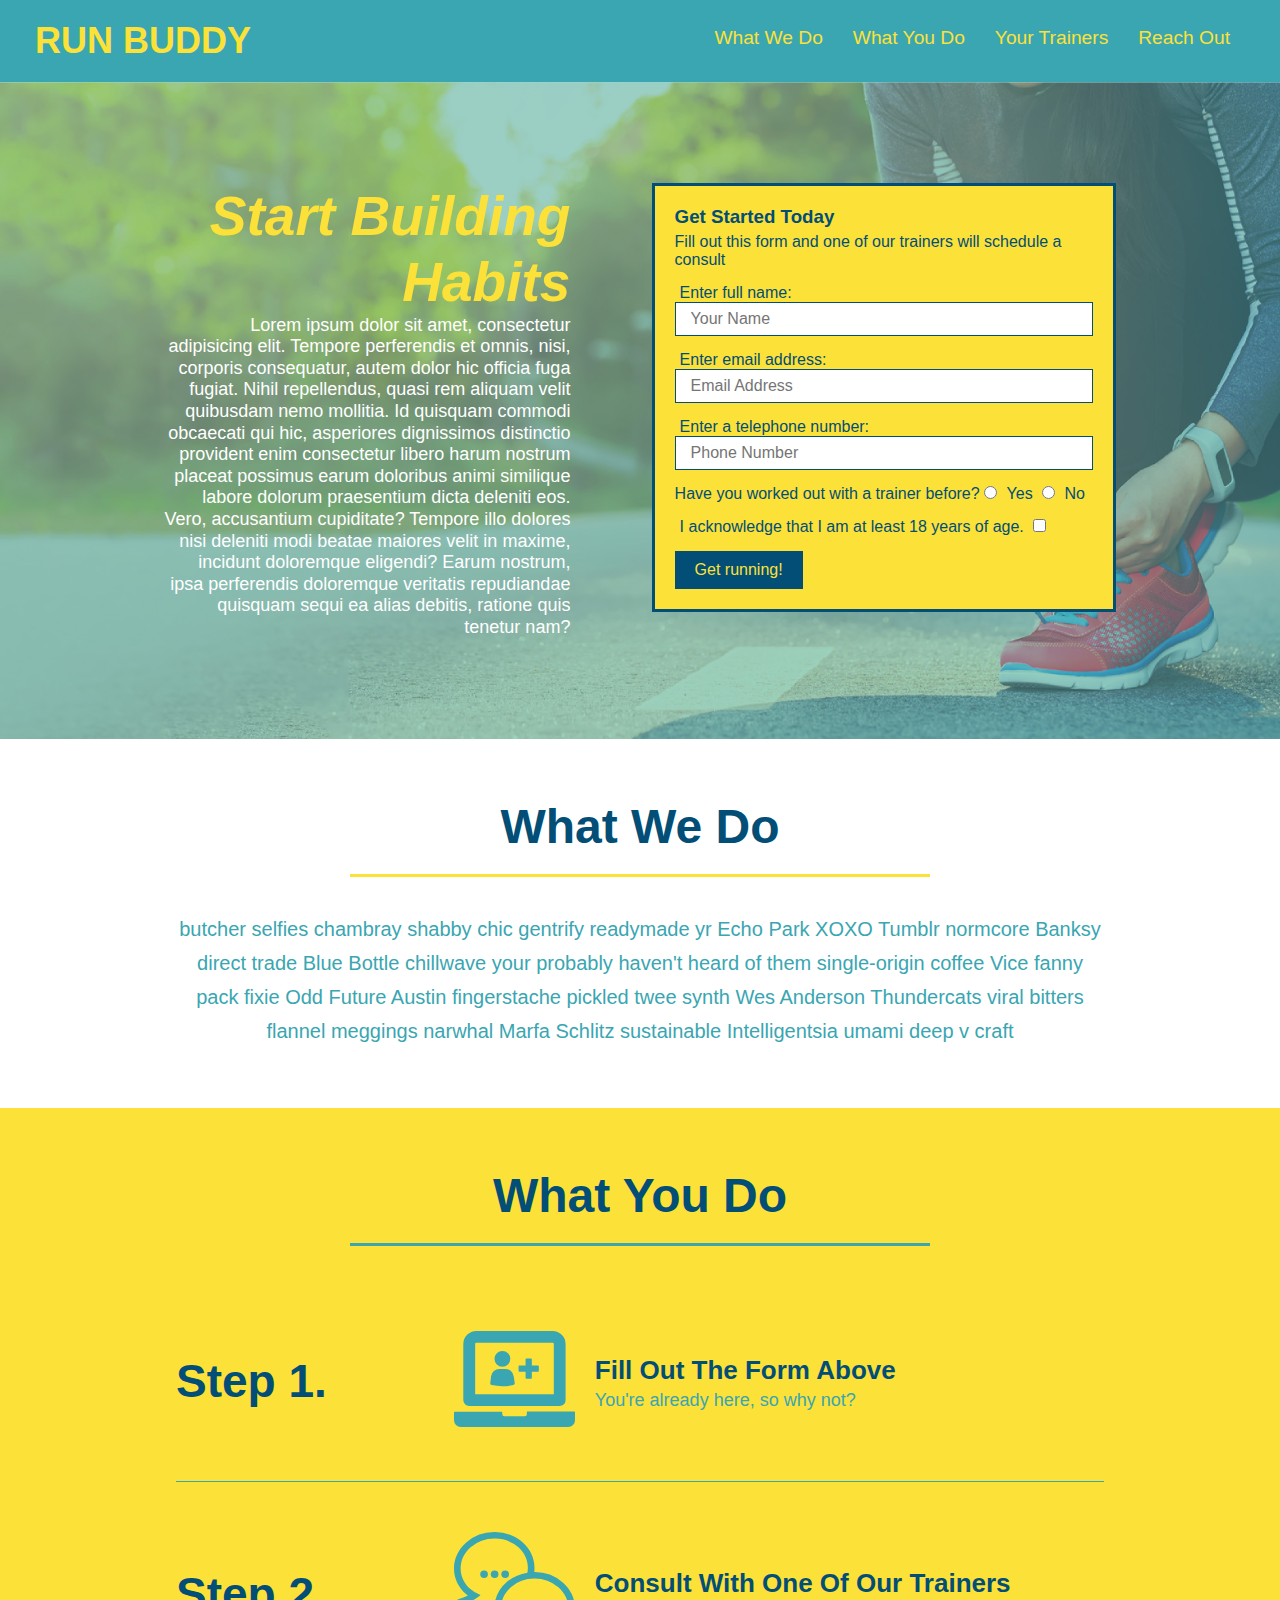
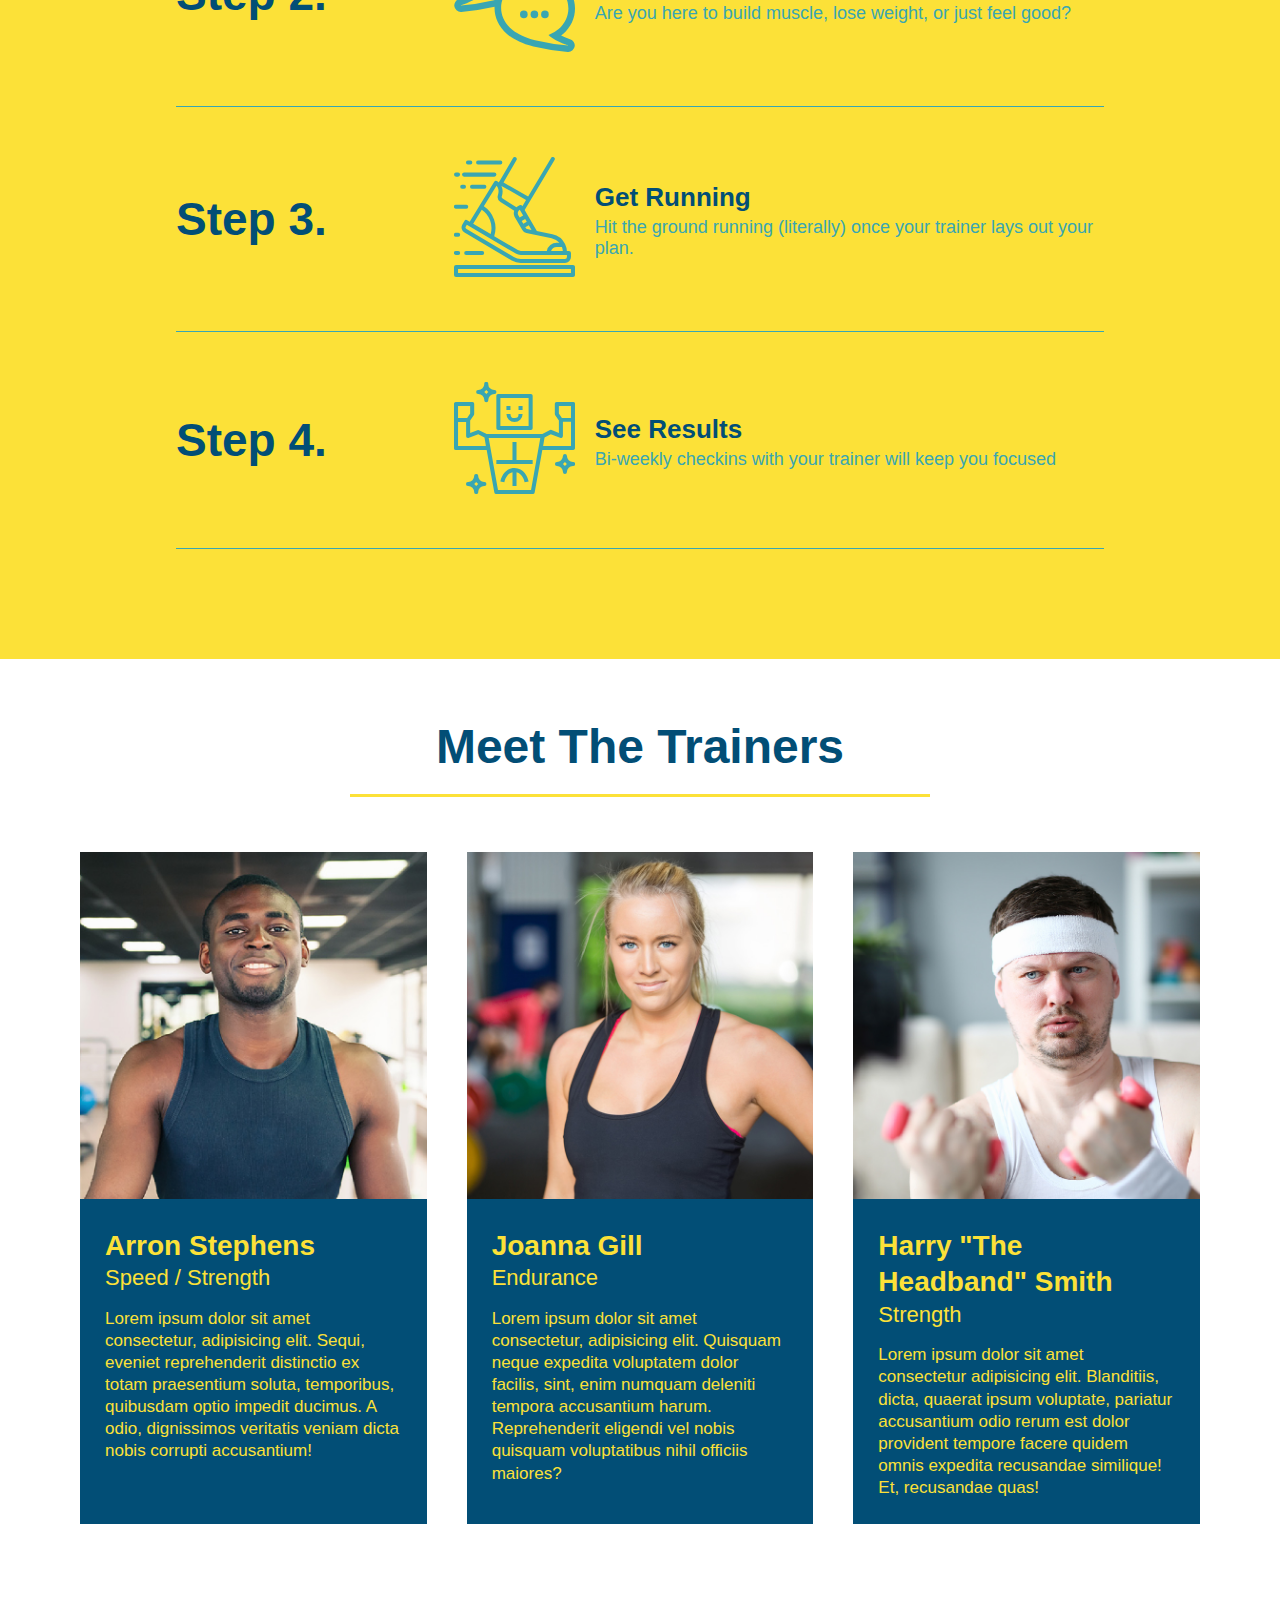
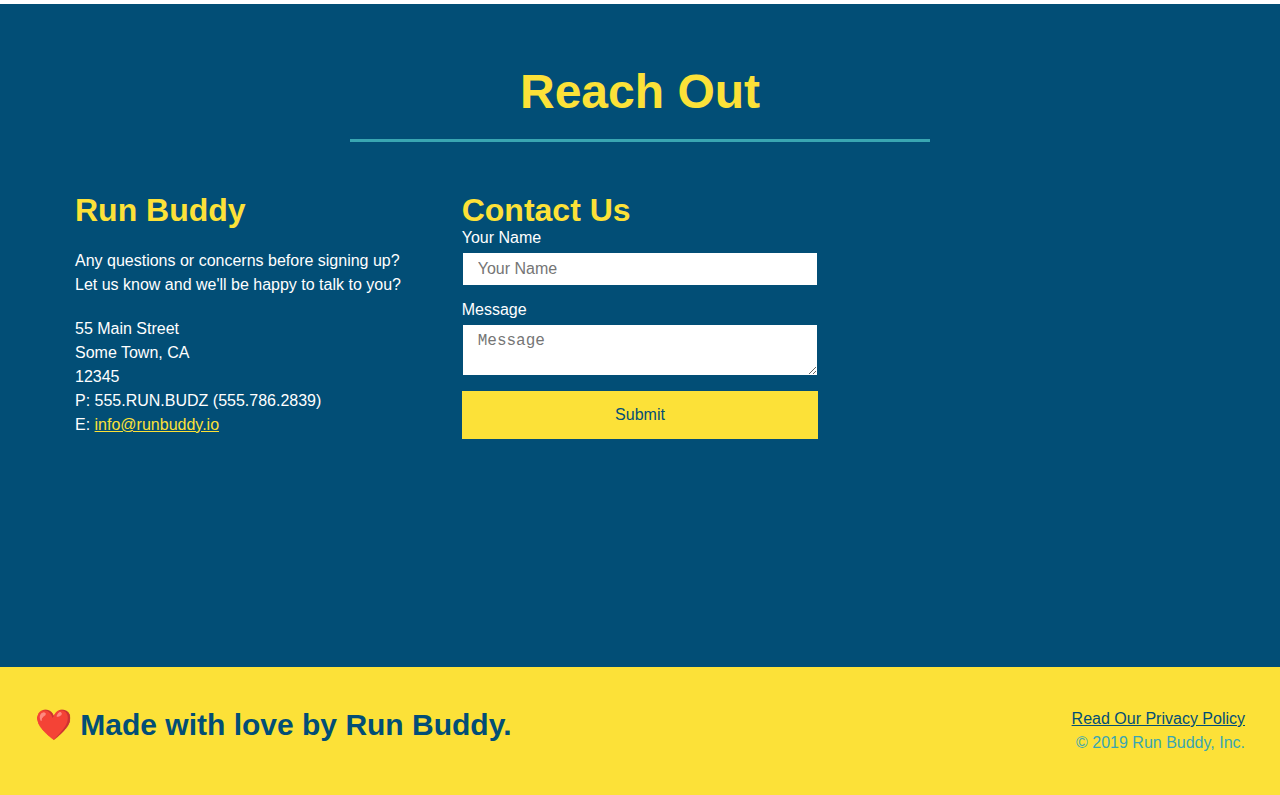
==== commit b780735d: "media queries completed" ====
--- a/index.html
+++ b/index.html
@@ -3,6 +3,7 @@
 
 <head>
   <meta charset="UTF-8" />
+  <meta name="viewport" content="width=device-width, initial-scale=1.0" />
   <title>Run Buddy</title>
   <link rel="stylesheet" href="./assets/css/style.css" />
 </head>
--- a/assets/css/style.css
+++ b/assets/css/style.css
@@ -43,7 +43,7 @@
 }
 
 header nav ul li a {
-    margin: 0 30px;
+    padding: 10px 15px;
     font-weight: lighter;
     font-size: 1.5vw;
 }
@@ -84,6 +84,7 @@
     display: flex;
     justify-content: center;
     flex-wrap: wrap;
+    align-items: flex-start;
 }
 
 .hero-cta {
@@ -92,7 +93,7 @@
     margin: 3.5%;
     color: #fff;
     font-size: 18px;
-    line-height: 1.3;
+    line-height: 1.2;
 }
 
 .hero-cta h2 {
@@ -212,7 +213,7 @@
 /* WHAT YOU DO STYLES END */
 
 .section-title {
-    font-size: 55px;
+    font-size: 48px;
     border-bottom: 3px solid;
     color: #024e76;
     padding-bottom: 20px;
@@ -350,3 +351,100 @@
 }
 
 /* REACH OUT Styles End */
+
+/* Media Query For Smaller Desktop Screens and Smaller */
+
+@media screen and (max-width: 980px) {
+   header {
+       padding-bottom: 0;
+       justify-content: center;
+   }
+
+   header h1 {
+       width: 100%;
+       text-align: center;
+   }
+
+   header nav ul {
+       margin-top: 20px;
+       width: 100%;
+       justify-content: center;
+   }
+
+   header nav ul li a {
+       font-size: 20px;
+   }
+
+   footer h2, footer div {
+       text-align: center;
+       width: 100%
+   }
+
+   .hero-cta, .hero.form {
+       width: 100%;
+   }
+
+   .hero-cta {
+       text-align: center;
+   }
+}
+
+/* Media Query For Tablets And Smaller */
+@media screen and (max-width: 768px) {
+    section {
+        padding: 30px 15px;
+    }
+
+    .step h3 {
+        flex: 1 100%;
+        text-align: center;
+    }
+
+    .step-info {
+        flex: 2 100%;
+        text-align: center;
+        justify-content: center;
+    }
+
+    .step-img {
+        flex: 0 32%;
+        margin-right: 0;
+        margin-top: 15px;
+        margin-bottom: 15px;
+    }
+
+    .step-text {
+        flex: 100%;
+    }
+}
+
+/* Media Query For Mobile Phones and Smaller */
+@media screen and (max-width: 575px) {
+    .hero-form button {
+        width: 100%;
+    }
+
+    .section-title {
+        width: 95;
+    }
+
+    .intro p {
+        width: 100%;
+    }
+
+    .trainer {
+        flex: 0 100%;
+    }
+
+    .contact-info {
+        text-align: center;
+    }
+
+    .contact-info > * {
+        flex: 0 100%;
+    }
+
+    .contact-form {
+        order: 3;
+    }
+}
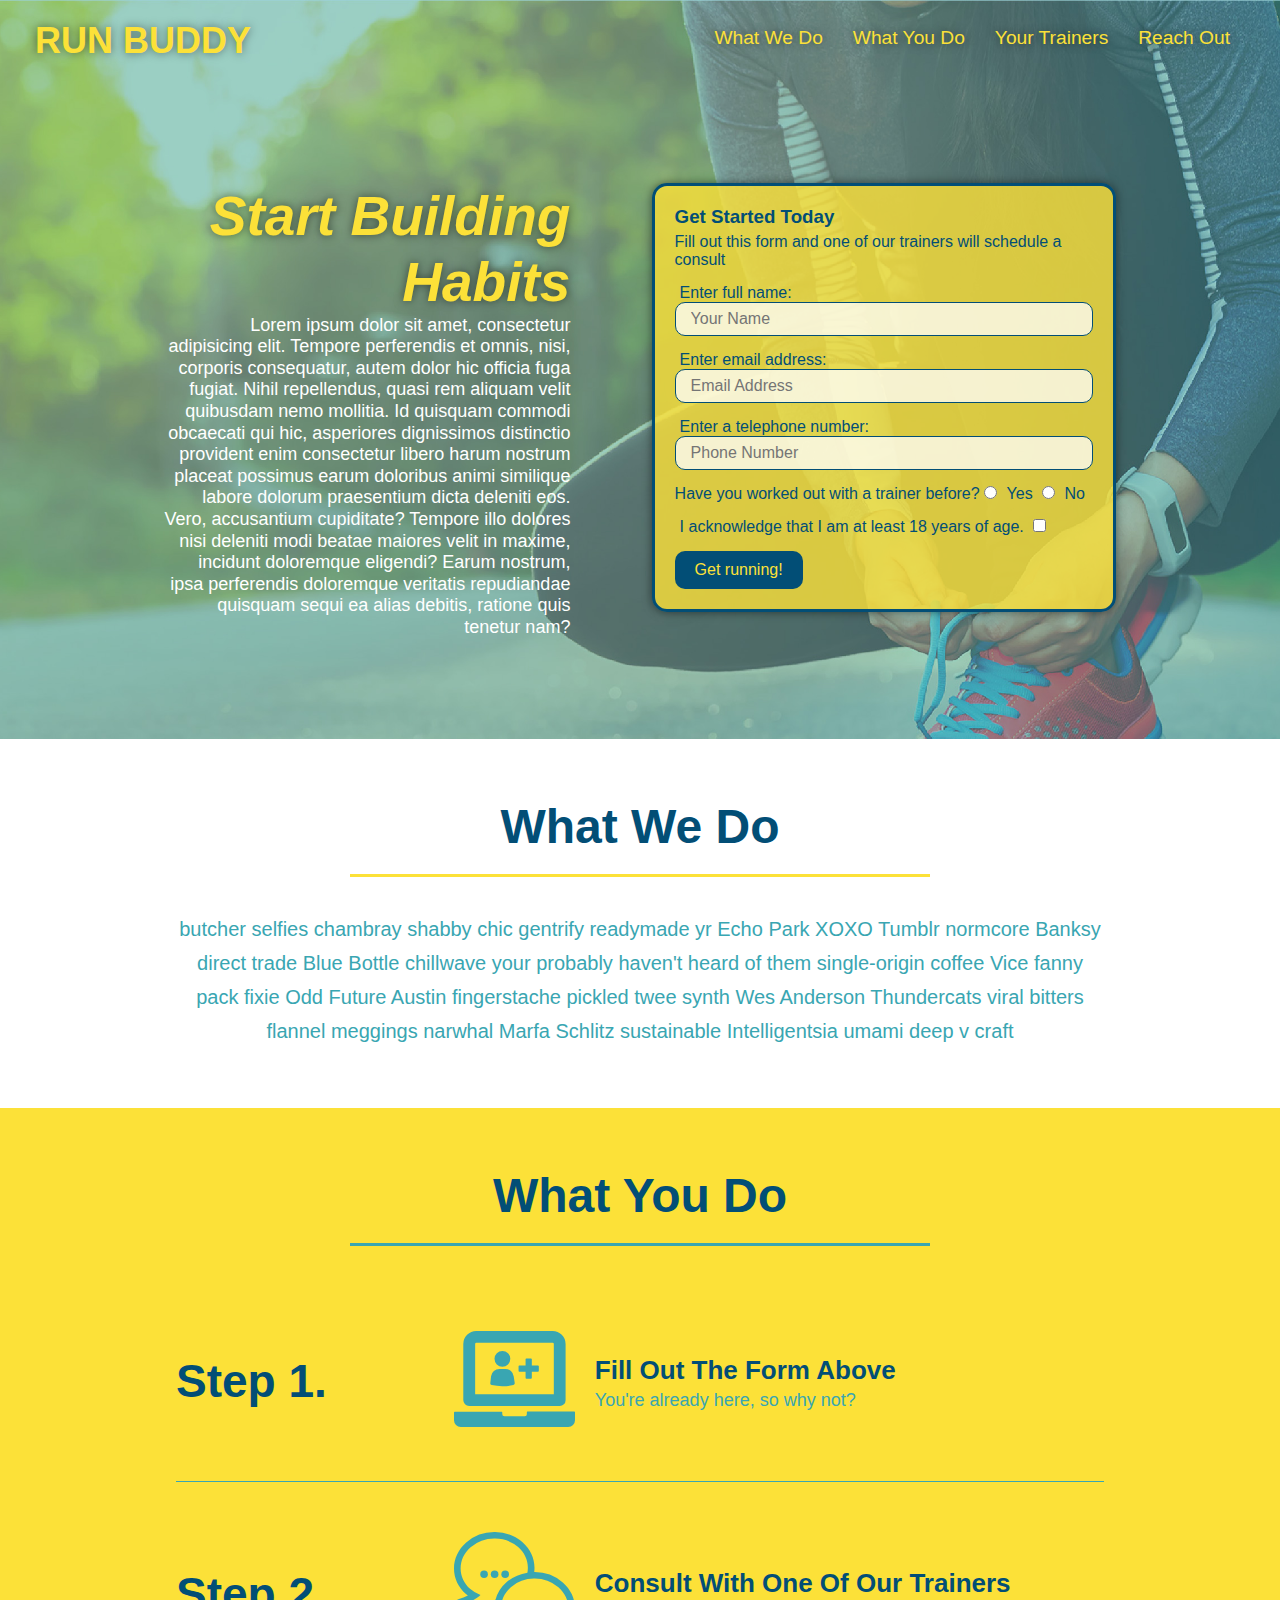
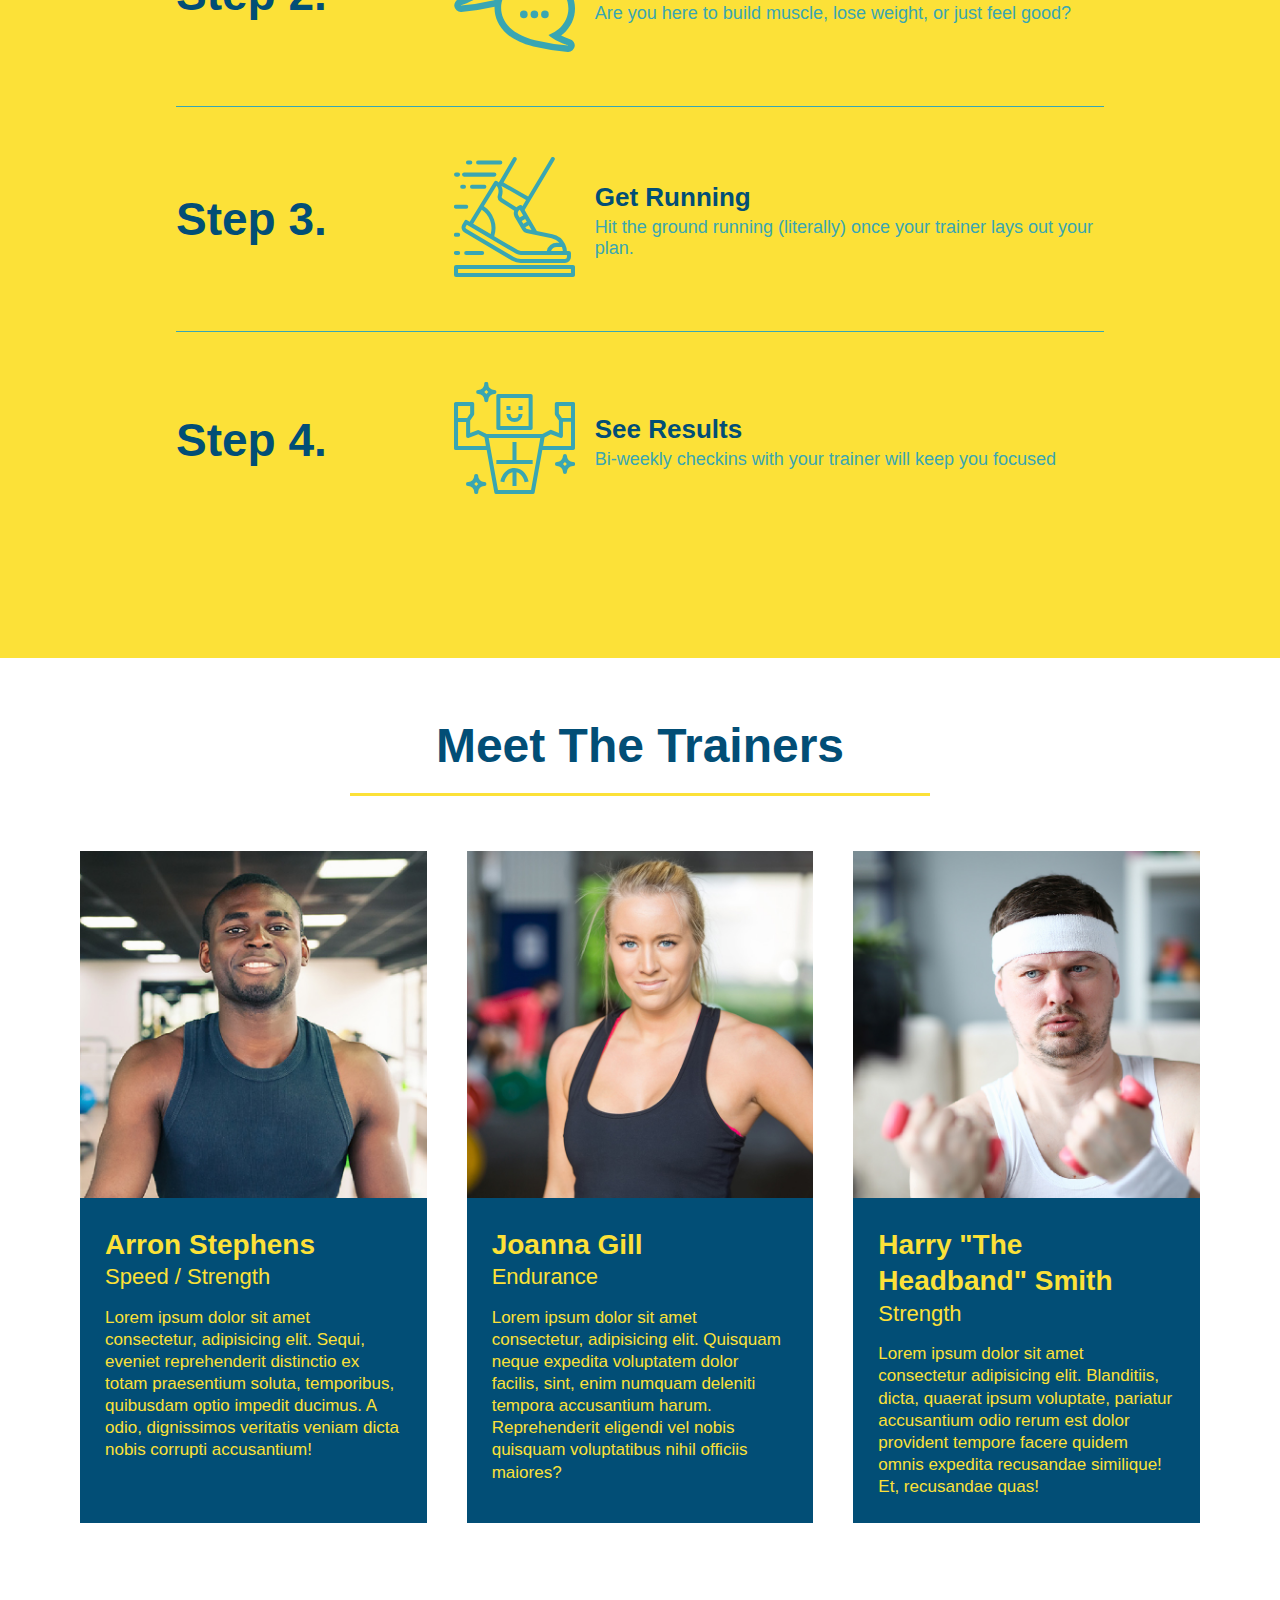
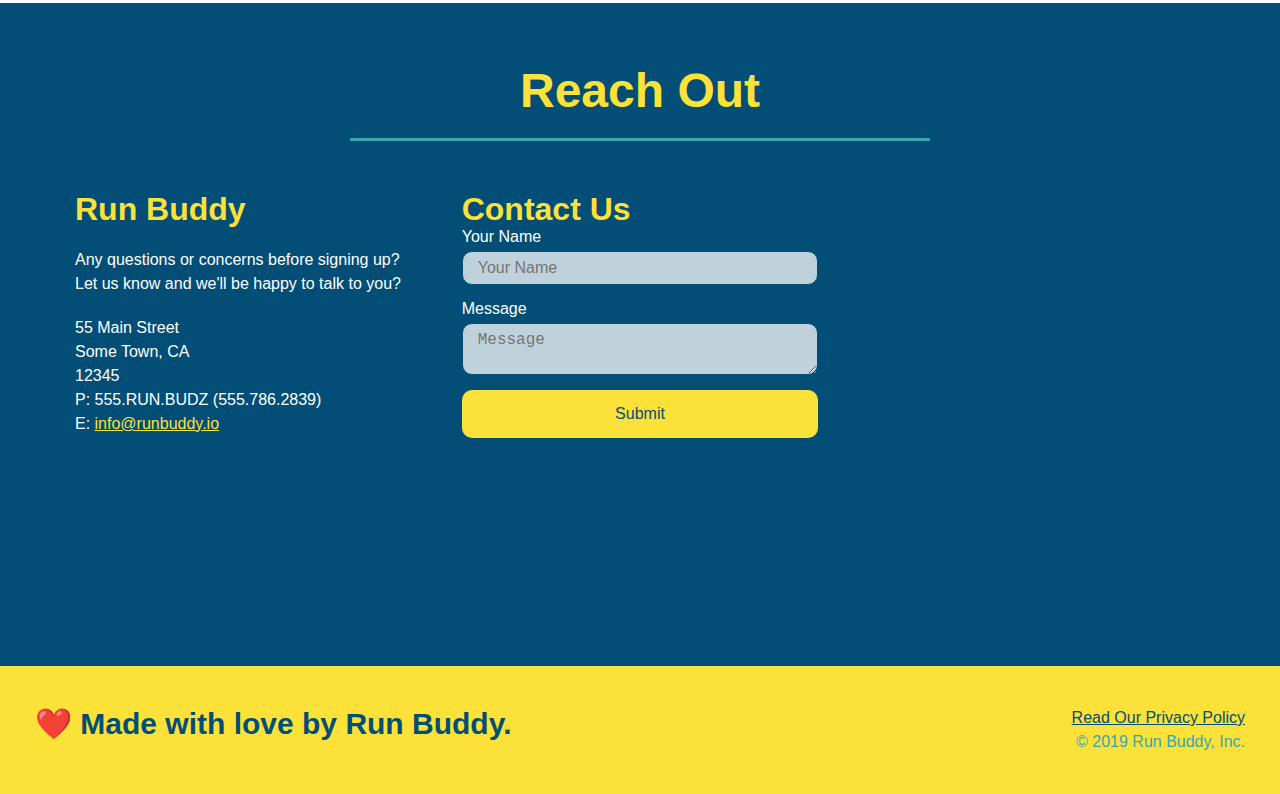
==== commit f4a253e9: "updated privacy policy hero CSS" ====
--- a/index.html
+++ b/index.html
@@ -4,15 +4,15 @@
 <head>
   <meta charset="UTF-8" />
   <meta name="viewport" content="width=device-width, initial-scale=1.0" />
+  <link rel="stylesheet" href="./assets/css/style.css" />
   <title>Run Buddy</title>
-  <link rel="stylesheet" href="./assets/css/style.css" />
 </head>
 
 <body>
   <!-- navigation -->
   <header>
     <h1>
-      <a href="/run-buddy">RUN BUDDY</a>
+      <a href="/">RUN BUDDY</a>
     </h1>
   <nav>
   <!-- Unordered list element -->
@@ -34,6 +34,7 @@
   </ul>
   </nav>
 </header>
+ <!-- navigation end -->
 
  <!-- hero section -->
  <section class="hero">
@@ -45,10 +46,10 @@
         Tempore illo dolores nisi deleniti modi beatae maiores velit in maxime, incidunt doloremque eligendi? Earum nostrum, ipsa perferendis doloremque veritatis repudiandae quisquam sequi ea alias debitis, ratione quis tenetur nam?
       </P>
    </div>
+
    <div class="hero-form">
      <h3>Get Started Today</h3>
      <p>Fill out this form and one of our trainers will schedule a consult</p>
-     <!-- Add form element-->
      <form>
        <label for="name">Enter full name:</label>
        <input class="form-input" type="text" placeholder="Your Name" name="name" id="name" />
--- a/assets/css/style.css
+++ b/assets/css/style.css
@@ -9,13 +9,21 @@
     font-family: Helvetica, Arial, sans-serif;
 }
 
-/* apply styles to <header> */
+/* Header Styles Start */
 header{
     padding: 20px 35px;
     background-color: #39a6b2;
     display: flex;
     justify-content: space-between;
     flex-wrap: wrap;
+    position: -webkit-sticky;
+    position: sticky;
+    top: 0;
+    background-image: url("../images/hero-bg.jpg");
+    background-size: cover;
+    background-position: center;
+    background-attachment: fixed;
+    background-position: 80%;
 }
 
 header h1 {
@@ -23,6 +31,7 @@
     font-size: 36px;
     color: #fce138;
     margin: 0;
+    text-shadow: 0 0 10px rgba(0, 0, 0, 0.5);
 }
 
 header a {
@@ -46,7 +55,19 @@
     padding: 10px 15px;
     font-weight: lighter;
     font-size: 1.5vw;
-}
+    text-shadow: 0 0 10px rgba(0, 0, 0, 0.5);
+}
+
+header nav ul li a:hover {
+    background: #fce138;
+    color: #024e76;
+    border-radius: 15px;
+    text-shadow: none;
+}
+
+/* Header Styles End */
+
+/* Footer Styles Start */
 
 footer {
     background: #fce138;
@@ -75,6 +96,8 @@
 section {
     padding: 60px;
 }
+
+/* Footer Styles End */
 
 /* Hero Styles Start */
 .hero {
@@ -85,6 +108,8 @@
     justify-content: center;
     flex-wrap: wrap;
     align-items: flex-start;
+    background-attachment: fixed;
+    background-position: 80%;
 }
 
 .hero-cta {
@@ -100,15 +125,18 @@
     font-style: italic;
     font-size: 55px;
     color: #fce138;
+    text-shadow: 0 0 10px rgba(0, 0, 0, 0.5);
 }
 
 .hero-form {
-    border: solid 3px #024e76;
-    background-color: #fce138;
+    border: 3px solid #024e76;
+    border-radius: 15px;
+    background-color: rgba(252, 225, 56, 0.8);
     color: #024e76;
     padding: 20px;
     width: 40%;
     margin: 3.5%;
+    box-shadow: 0 0 10px rgba(0, 0, 0, 0.5);
 }
 
 .hero-form h3 {
@@ -117,17 +145,24 @@
 }
 
 .hero-form p {
-    margin: 5px 0 15px 0px;
+    margin: 5px 0 15px 0;
 }
 
 .form-input {
     border: 1px solid #024e76;
+    border-radius: 10px;
     display: block;
     padding: 7px 15px;
     font-size: 16px;
     color: #024e76;
     width: 100%;
     margin-bottom: 15px;
+    background-color: rgba(255, 255, 255, 0.75);
+}
+
+.form-input:focus {
+    background-color: rgba(255, 255, 255, 1);
+    outline: none;
 }
 
 .hero-form label {
@@ -138,10 +173,38 @@
     color: #fce138;
     background-color: #024e76;
     border: none;
+    border-radius: 10px;
     padding: 10px 20px;
     font-size: 16px;
 }
+
+.hero-form button:hover {
+    background-color: #39a6b2;
+}
+
 /* Hero Style End */
+
+/* Section Title Styles Start */
+
+.section-title {
+    font-size: 48px;
+    border-bottom: 3px solid;
+    color: #024e76;
+    padding-bottom: 20px;
+    text-align: center;
+    margin: 0 auto 35px auto;
+    width: 50%;
+}
+
+.primary-border {
+    border-color: #fce138;
+}
+
+.secondary-border {
+    border-color: #39a6b2;
+}
+
+/* Section Title Styles End */
 
 /* What We Do Styles Start */
 
@@ -166,7 +229,6 @@
     margin: 50px auto;
     padding-bottom: 50px;
     width: 80%;
-    border-bottom: 1px solid #39a6b2;
     display: flex;
     flex-wrap: wrap;
     align-items: center;
@@ -210,25 +272,11 @@
     color: #024e76;
 }
 
+.step:not(:last-child) {
+    border-bottom: 1px solid #39a6b2;
+}
+
 /* WHAT YOU DO STYLES END */
-
-.section-title {
-    font-size: 48px;
-    border-bottom: 3px solid;
-    color: #024e76;
-    padding-bottom: 20px;
-    text-align: center;
-    margin: 0 auto 35px auto;
-    width: 50%;
-}
-
-.primary-border {
-    border-color: #fce138;
-}
-
-.secondary-border {
-    border-color: #39a6b2;
-}
 
 /* Meet The Trainers Start */
 
@@ -270,17 +318,7 @@
     font-size: 17px;
 }
 
-.text-left {
-    text-align: left;
-}
-
-.text-right {
-    text-align: right;
-}
-
-.flex-row {
-    display: flex;
-}
+/* Trainer Styles Start */
 
 /* REACH OUT Styles Start */
 
@@ -327,6 +365,7 @@
 .contact-form input,
 .contact-form textarea {
     border: 1px solid #024e76;
+    border-radius: 10px;
     display: block;
     padding: 7px 15px;
     font-size: 16px;
@@ -334,11 +373,19 @@
     width: 100%;
     margin-bottom: 15px;
     margin-top: 5px;
+    background-color: rgba(255, 255, 255, 0.75);
+}
+
+.contact-form input:focus,
+.contact-form textarea:focus {
+    background-color: rgba(255, 255, 255, 1);
+    outline: none;
 }
 
 .contact-form button {
     width: 100%;
     border: none;
+    border-radius: 10px;
     background: #fce138;
     color: #024e76;
     text-align: center;
@@ -346,11 +393,33 @@
     font-size: 16px;
 }
 
+.contact-form button:hover {
+    color: #fce138;
+    background: #39a6b2;
+}
+
 .contact-info a {
     color: #fce138;
 }
 
 /* REACH OUT Styles End */
+
+
+/* Utilities Start */
+
+.text-left {
+    text-align: left;
+}
+
+.text-right {
+    text-align: right;
+}
+
+.flex-row {
+    display: flex;
+}
+
+/* Utilities End */
 
 /* Media Query For Smaller Desktop Screens and Smaller */
 
@@ -358,6 +427,7 @@
    header {
        padding-bottom: 0;
        justify-content: center;
+       position: relative;
    }
 
    header h1 {
@@ -386,6 +456,18 @@
 
    .hero-cta {
        text-align: center;
+   }
+
+   .section-title {
+       width: 80%;
+   }
+
+   .trainer {
+       flex: 0 70%
+   }
+
+   .contact-info iframe {
+       flex: 1 100%
    }
 }
 
@@ -425,7 +507,7 @@
     }
 
     .section-title {
-        width: 95;
+        width: 95%;
     }
 
     .intro p {
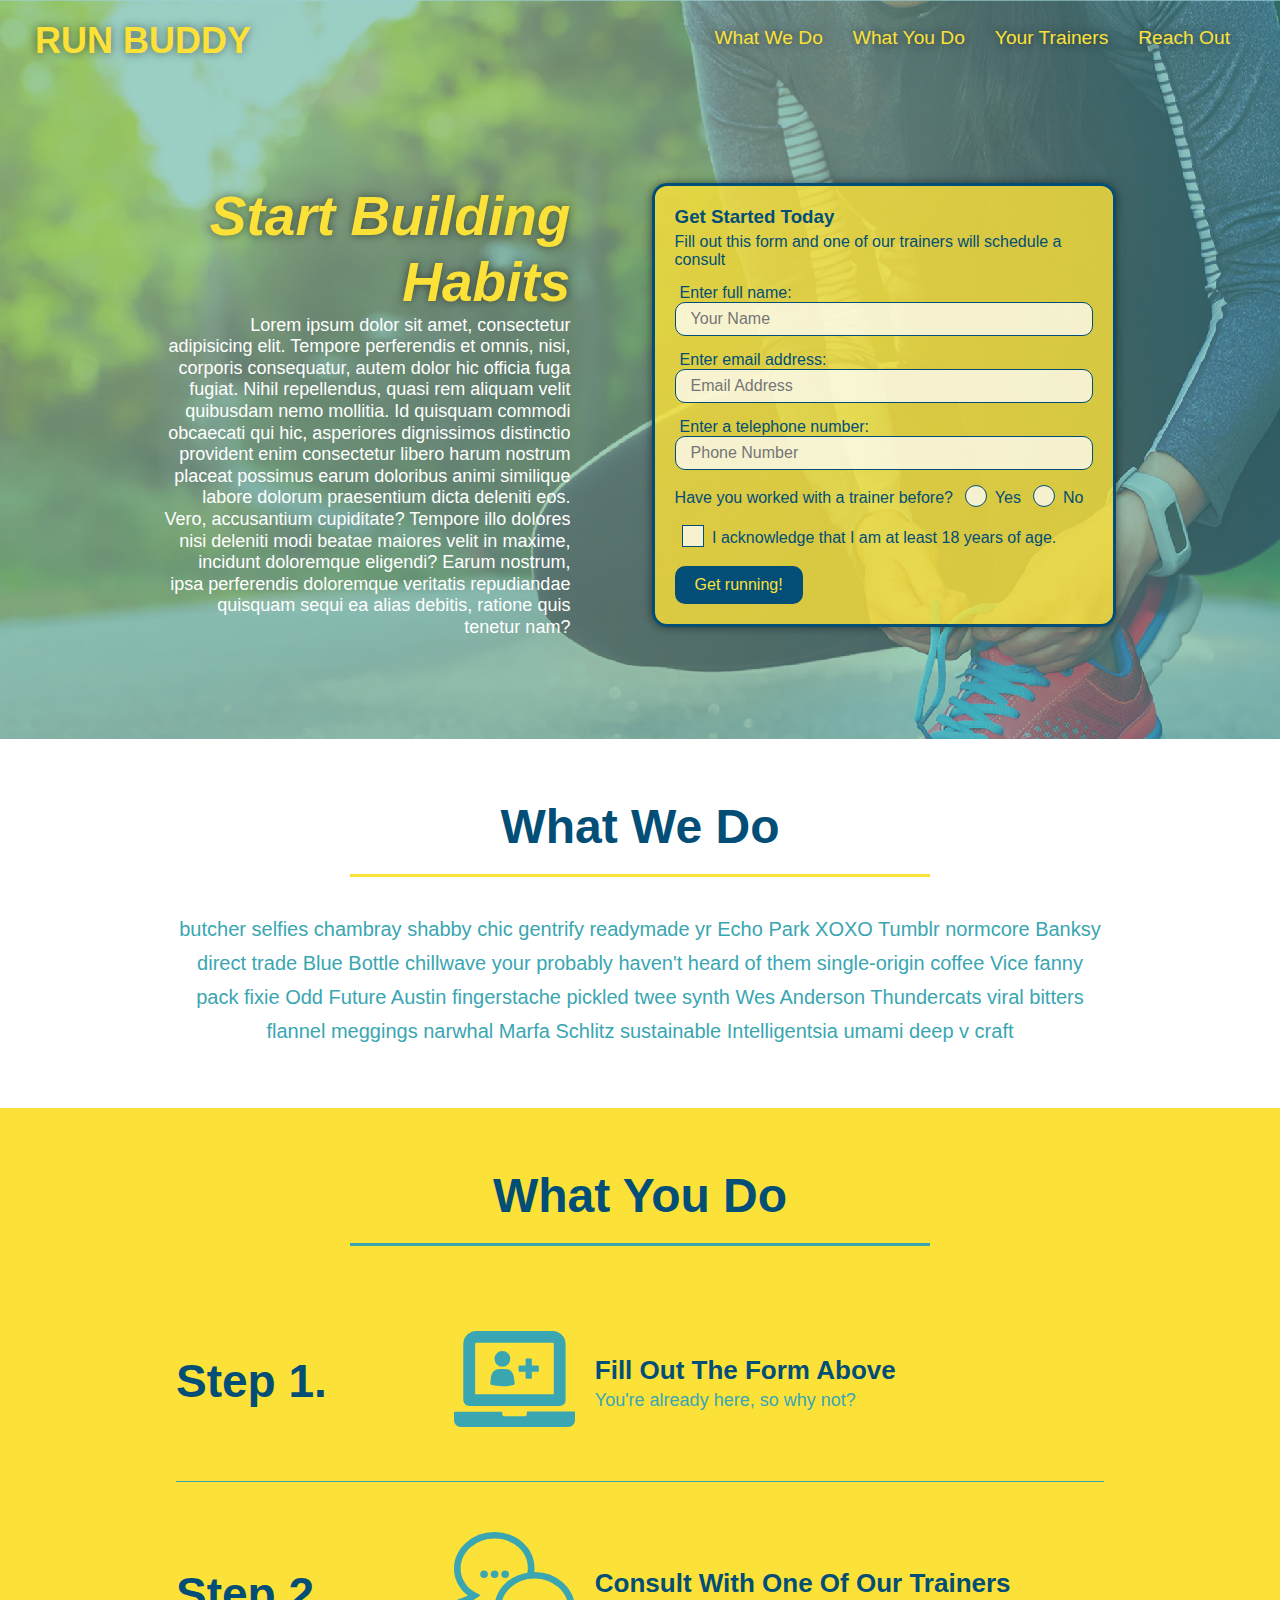
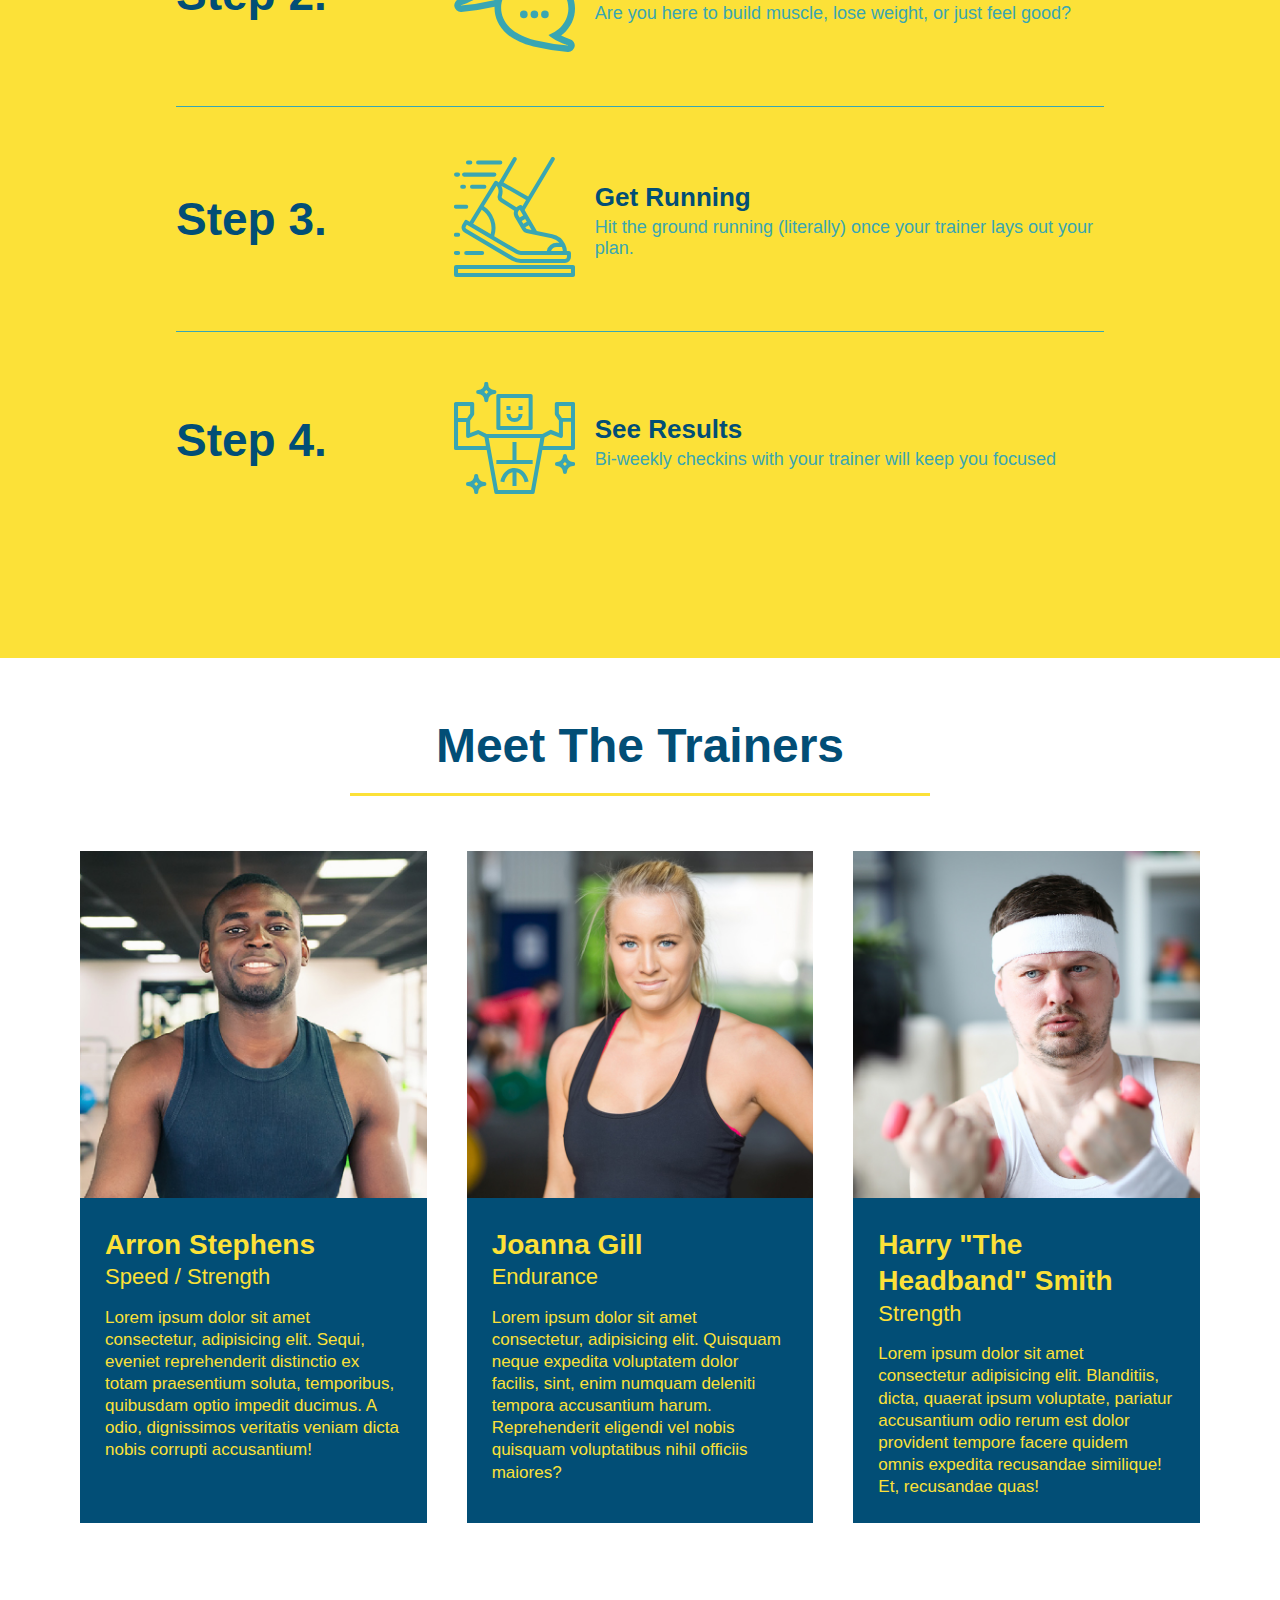
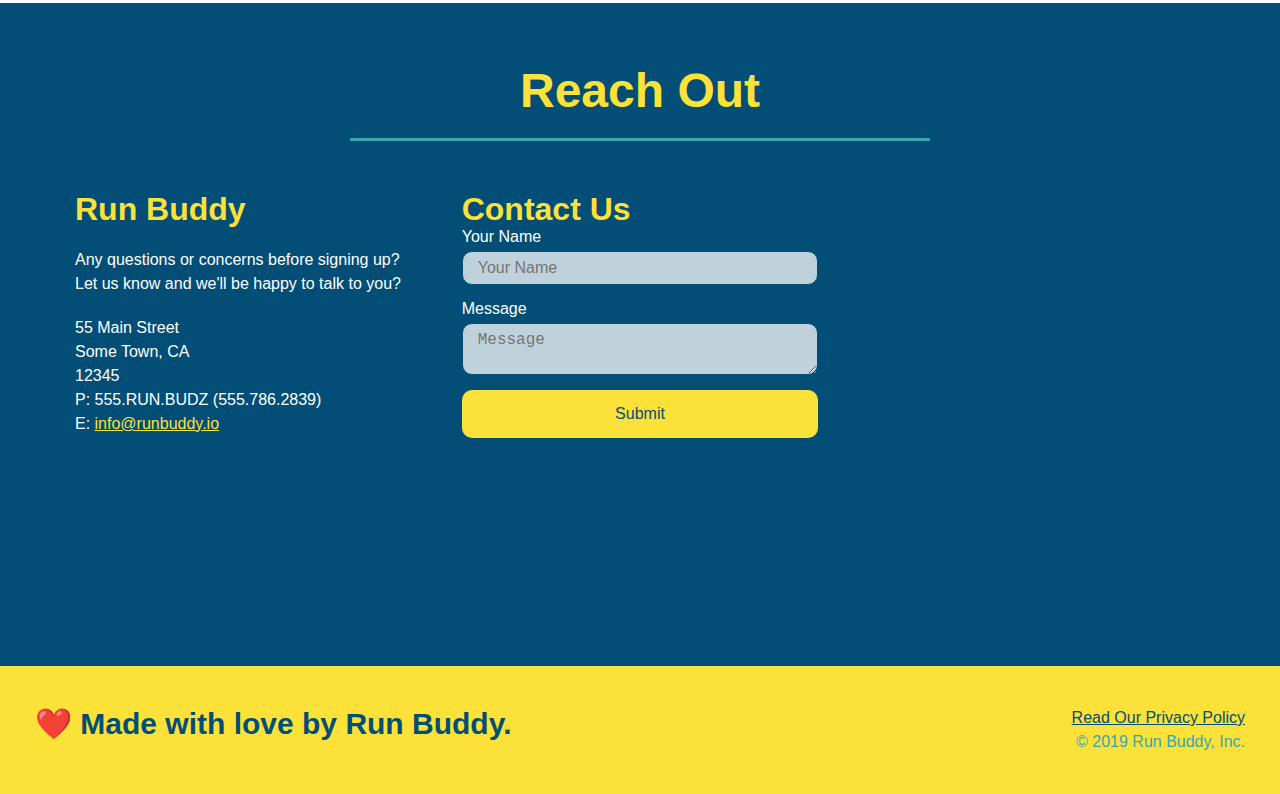
==== commit 1cbfb33c: "final css touches" ====
--- a/index.html
+++ b/index.html
@@ -58,18 +58,22 @@
        <label for="phone">Enter a telephone number:</label>
        <input class="form-input" type="tel" placeholder="Phone Number" name="phone" id="phone" />
        <p>
-         Have you worked out with a trainer before?
-         <input type="radio" name="trainer-confirm" id="trainer-yes" />
-         <label for="trainer-yes">Yes</label>
-         <input type="radio" name="trainer-confirm" id="trainer-no" />
-         <label for="trainer-no">No</label>
-       </p>
-       <p>
-          <label for="checkbox" >
-          I acknowledge that I am at least 18 years of age.
-          </label>
-         <input type="checkbox" name="age-consent" id="checkbox" />
-       </p>
+         Have you worked with a trainer before?
+         <span class="radio-wrapper">
+          <input type="radio" name="trainer-confirm" id="trainer-yes" />
+          <label for="trainer-yes">Yes</label>
+         </span>
+         <span class="radio-wrapper">
+           <input type="radio" name="trainer-confirm" id="trainer-no" />
+           <label for="trainer-no">No</label>
+         </span>
+        </p>
+        <p>
+          <span class="checkbox-wrapper">
+            <input type="checkbox" name="age-confirm" id="checkbox" />
+            <label for="checkbox"> I acknowledge that I am at least 18 years of age.</label>
+          </span>
+        </p>
        <button type="submit">
          Get running!
        </button>
--- a/assets/css/style.css
+++ b/assets/css/style.css
@@ -1,3 +1,9 @@
+:root {
+    --primary-color: #fce138;
+    --secondary-color: #024e76;
+    --tertiary-color: #39a6b2;
+}
+
 * {
     margin: 0;
     padding: 0;
@@ -5,38 +11,37 @@
 }
 
 body {
-    color: #39a6b2;
+    color: var(--tertiary-color);
     font-family: Helvetica, Arial, sans-serif;
 }
 
 /* Header Styles Start */
 header{
     padding: 20px 35px;
-    background-color: #39a6b2;
+    background-image: url("../images/hero-bg.jpg");
+    background-size: cover;
+    background-attachment: fixed;
+    background-position: 80%;
     display: flex;
     justify-content: space-between;
     flex-wrap: wrap;
     position: -webkit-sticky;
     position: sticky;
     top: 0;
-    background-image: url("../images/hero-bg.jpg");
-    background-size: cover;
-    background-position: center;
-    background-attachment: fixed;
-    background-position: 80%;
+    z-index: 9999;
 }
 
 header h1 {
     font-weight: bold;
     font-size: 36px;
-    color: #fce138;
+    color: var(--primary-color);
     margin: 0;
     text-shadow: 0 0 10px rgba(0, 0, 0, 0.5);
 }
 
 header a {
     text-decoration: none;
-    color: #fce138;
+    color: var(--primary-color);
 }
 
 header nav {
@@ -59,18 +64,19 @@
 }
 
 header nav ul li a:hover {
-    background: #fce138;
-    color: #024e76;
+    background: var(--primary-color);
+    color: var(--secondary-color);
     border-radius: 15px;
     text-shadow: none;
 }
 
+
 /* Header Styles End */
 
 /* Footer Styles Start */
 
 footer {
-    background: #fce138;
+    background: var(--primary-color);
     width: 100%;
     padding: 40px 35px;
     display: flex;
@@ -79,7 +85,7 @@
 }
 
 footer h2 {
-    color: #024e76;
+    color: var(--secondary-color);
     font-size: 30px;
     margin: 0;
 }
@@ -90,7 +96,7 @@
 }
 
 footer a {
-    color: #024e76;
+    color: var(--secondary-color);
 }
 
 section {
@@ -103,7 +109,8 @@
 .hero {
     background-image: url("../images/hero-bg.jpg");
     background-size: cover;
-    background-position: center;
+    background-attachment: fixed;
+    background-position: 80%;
     display: flex;
     justify-content: center;
     flex-wrap: wrap;
@@ -124,15 +131,15 @@
 .hero-cta h2 {
     font-style: italic;
     font-size: 55px;
-    color: #fce138;
+    color: var(--primary-color);
     text-shadow: 0 0 10px rgba(0, 0, 0, 0.5);
 }
 
 .hero-form {
-    border: 3px solid #024e76;
+    border: 3px solid var(--secondary-color);
     border-radius: 15px;
     background-color: rgba(252, 225, 56, 0.8);
-    color: #024e76;
+    color: var(--secondary-color);
     padding: 20px;
     width: 40%;
     margin: 3.5%;
@@ -149,12 +156,12 @@
 }
 
 .form-input {
-    border: 1px solid #024e76;
+    border: 1px solid var(--secondary-color);
     border-radius: 10px;
     display: block;
     padding: 7px 15px;
     font-size: 16px;
-    color: #024e76;
+    color: var(--secondary-color);
     width: 100%;
     margin-bottom: 15px;
     background-color: rgba(255, 255, 255, 0.75);
@@ -170,8 +177,8 @@
 }
 
 .hero-form button {
-    color: #fce138;
-    background-color: #024e76;
+    color: var(--primary-color);
+    background-color: var(--secondary-color);
     border: none;
     border-radius: 10px;
     padding: 10px 20px;
@@ -179,7 +186,70 @@
 }
 
 .hero-form button:hover {
-    background-color: #39a6b2;
+    background-color: var(--tertiary-color);
+}
+
+.checkbox-wrapper input,
+.radio-wrapper input {
+    opacity: 0;
+}
+
+.checkbox-wrapper label,
+.radio-wrapper label {
+    position: relative;
+    left: 10px;
+    margin:  10px;
+    line-height: 1.6;
+}
+
+.checkbox-wrapper label::before,
+.radio-wrapper label::before {
+    content: "";
+    height: 20px;
+    width: 20px;
+    background: rgba(255,255, 255, 0.75);
+    border: 1px solid var(--secondary-color);
+    position: absolute;
+    top: -4px;
+    left: -30px;
+}
+
+.radio-wrapper label::before {
+    border-radius: 50%;
+}
+
+.radio-wrapper label::after {
+    content: "";
+    width: 20px;
+    height: 20px;
+    border-radius: 50%;
+    background: var(--secondary-color);
+    background-image: radial-gradient(circle, var(--tertiary-color), var(--secondary-color));
+    position: absolute;
+    left: -29px;
+    top: -3px;
+}
+
+.checkbox-wrapper label::after {
+    content: "";
+    height: 16px;
+    width: 14px;
+    border-left: 2px solidvar(--secondary-color);
+    border-bottom: 2px solid var(--secondary-color);
+    position: absolute;
+    left: -26px;
+    top: 1px;
+    transform: rotate(-58deg);
+}
+
+.checkbox-wrapper input + label::after,
+.radio-wrapper input + label::after{
+    content: none;
+}
+
+.checkbox-wrapper input:checked + label::after,
+.radio-wrapper input:checked + label::after {
+    content: none;
 }
 
 /* Hero Style End */
@@ -189,7 +259,7 @@
 .section-title {
     font-size: 48px;
     border-bottom: 3px solid;
-    color: #024e76;
+    color: var(--secondary-color);
     padding-bottom: 20px;
     text-align: center;
     margin: 0 auto 35px auto;
@@ -197,11 +267,11 @@
 }
 
 .primary-border {
-    border-color: #fce138;
+    border-color: var(--primary-color);
 }
 
 .secondary-border {
-    border-color: #39a6b2;
+    border-color: var(--tertiary-color);
 }
 
 /* Section Title Styles End */
@@ -210,7 +280,7 @@
 
 .intro p {
     line-height: 1.7;
-    color: #39a6b2;
+    color: var(--tertiary-color);
     width: 80%;
     font-size: 20px;
     margin: 0 auto;
@@ -222,7 +292,7 @@
 /* What You Do Style Start */
 
 .steps {
-    background: #fce138;
+    background: var(--primary-color);
 }
 
 .step {
@@ -235,8 +305,12 @@
     justify-content: space-between;
 }
 
+.step:not(:last-child) {
+    border-bottom: 1px solid var(--tertiary-color);
+}
+
 .step h3 {
-    color: #024e76;
+    color: var(--secondary-color);
     font-size: 46px;
     flex: 1 30%
 }
@@ -262,18 +336,18 @@
 }
 
 .step-text p {
-    color: #39a6b2;
+    color: var(--tertiary-color);
     font-size: 18px;
 }
 
 .step-text h4 {
     font-size: 26px;
     line-height: 1.5;
-    color: #024e76;
+    color: var(--secondary-color);
 }
 
 .step:not(:last-child) {
-    border-bottom: 1px solid #39a6b2;
+    border-bottom: 1px solid var(--tertiary-color);
 }
 
 /* WHAT YOU DO STYLES END */
@@ -290,8 +364,8 @@
 
 .trainer {
     margin: 20px;
-    background: #024e76;
-    color: #fce138;
+    background: var(--secondary-color);
+    color: var(--primary-color);
     flex: 1;
 }
 
@@ -323,11 +397,11 @@
 /* REACH OUT Styles Start */
 
 .contact {
-    background: #024e76;
+    background: var(--secondary-color);
 }
 
 .contact h2 {
-    color: #fce138;
+    color: var(--primary-color);
 }
 
 .contact-info {
@@ -350,7 +424,7 @@
 }
 
 .contact-info h3 {
-    color: #fce138;
+    color: var(--primary-color);
     font-size: 32px;
 }
 
@@ -364,12 +438,12 @@
 
 .contact-form input,
 .contact-form textarea {
-    border: 1px solid #024e76;
+    border: 1px solid var(--secondary-color);
     border-radius: 10px;
     display: block;
     padding: 7px 15px;
     font-size: 16px;
-    color: #024e76;
+    color: var(--secondary-color);
     width: 100%;
     margin-bottom: 15px;
     margin-top: 5px;
@@ -386,20 +460,20 @@
     width: 100%;
     border: none;
     border-radius: 10px;
-    background: #fce138;
-    color: #024e76;
+    background: var(--primary-color);
+    color: var(--secondary-color);
     text-align: center;
     padding: 15px 0;
     font-size: 16px;
 }
 
 .contact-form button:hover {
-    color: #fce138;
-    background: #39a6b2;
+    color: var(--primary-color);
+    background: var(--tertiary-color);
 }
 
 .contact-info a {
-    color: #fce138;
+    color: var(--primary-color);
 }
 
 /* REACH OUT Styles End */
